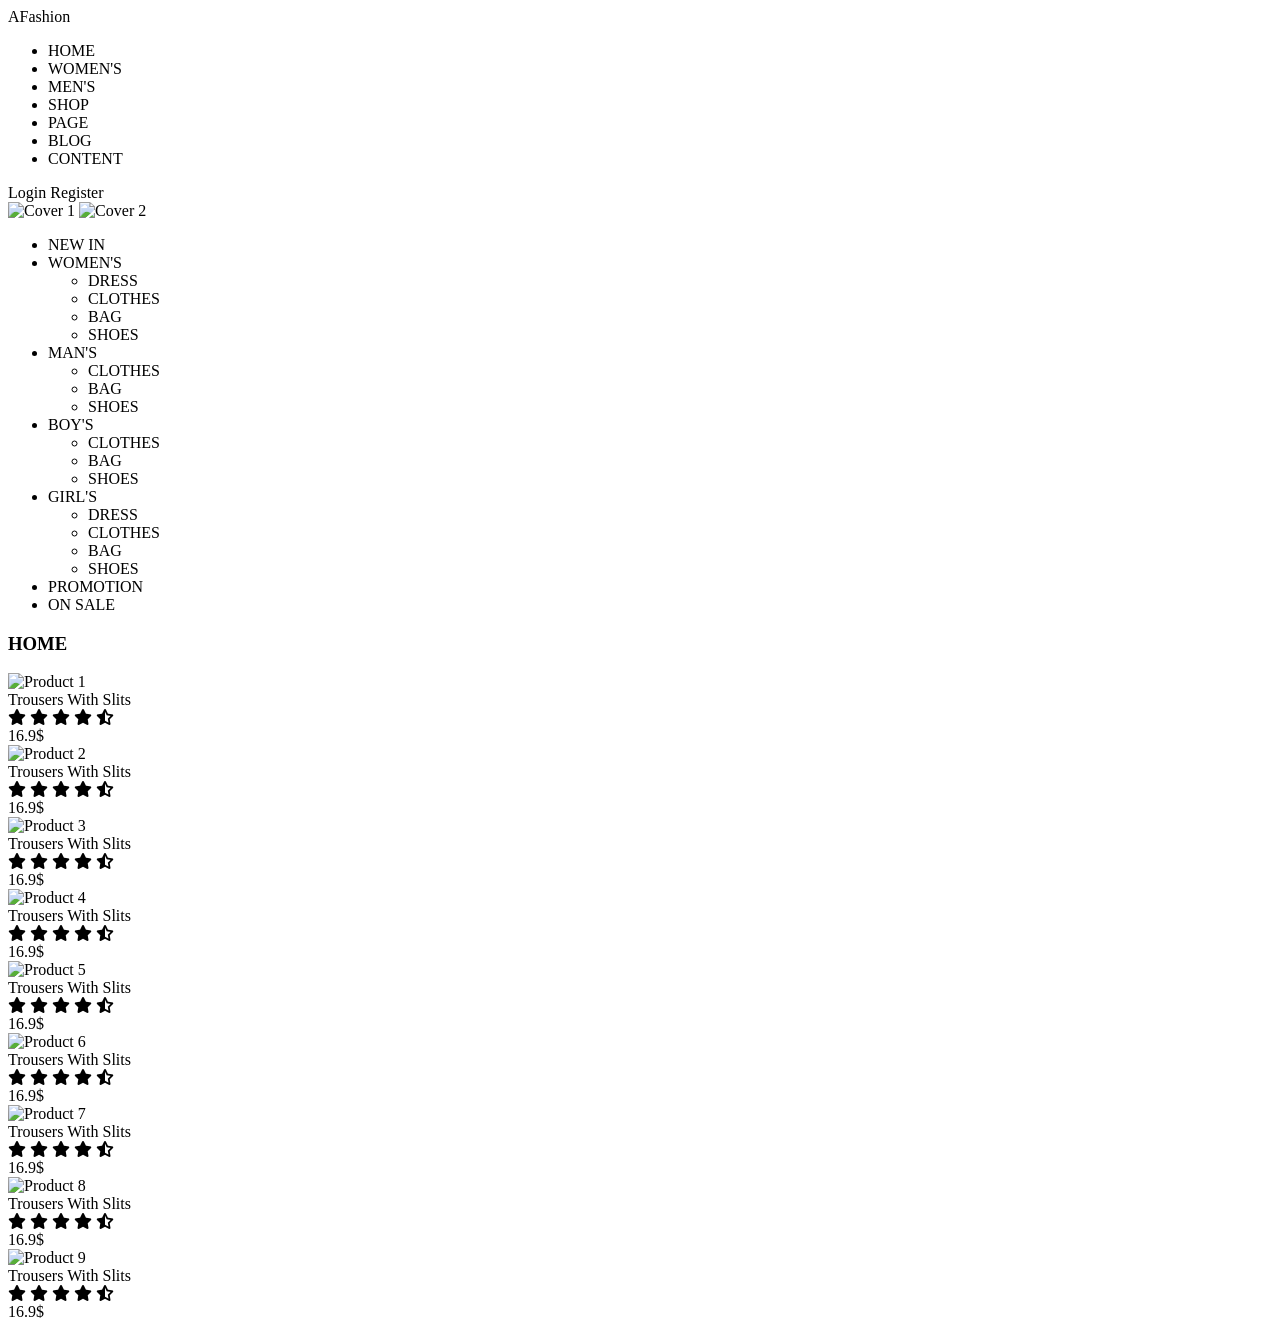
==== index.html @ 83bfa21d "Add files via upload" ====
<!DOCTYPE html>
<html lang="en">
<head>
    <meta charset="UTF-8">
    <meta name="viewport" content="width=device-width, initial-scale=1.0">
    <title>AFashion</title>
    <link rel="icon" href="img/1.jpg">
    <link rel="stylesheet" href="https://cdnjs.cloudflare.com/ajax/libs/font-awesome/6.5.0/css/all.min.css">
    <link rel="stylesheet" href="style/main.css">
</head>
<body>
    <div class="header">
        <div class="logo">
            AFashion
        </div>
        <div class="menu">
            <ul>
                <li class="home">HOME</li>
                <li>WOMEN'S</li>
                <li>MEN'S</li>
                <li>SHOP</li>
                <li>PAGE</li>
                <li>BLOG</li>
                <li>CONTENT</li>
            </ul>
        </div>
        <div class="log">
            <span>Login</span>
            <span>Register</span>
        </div>
    </div>
    
    <div class="body">
        <div class="cover">
            <img src="img/1.jpg" alt="Cover 1">
            <img src="img/2.jpg" alt="Cover 2">
        </div>
        
        <div class="container">
            <div class="panel_l">
                <ul>
                    <li>NEW IN</li>
                    <li>WOMEN'S
                        <ul>
                            <li>DRESS</li>
                            <li>CLOTHES</li>
                            <li>BAG</li>
                            <li>SHOES</li>
                        </ul>
                    </li>
                    <li>MAN'S
                        <ul>
                            <li>CLOTHES</li>
                            <li>BAG</li>
                            <li>SHOES</li>
                        </ul>
                    </li>
                    <li>BOY'S
                        <ul>
                            <li>CLOTHES</li>
                            <li>BAG</li>
                            <li>SHOES</li>
                        </ul>
                    </li>
                    <li>GIRL'S
                        <ul>
                            <li>DRESS</li>
                            <li>CLOTHES</li>
                            <li>BAG</li>
                            <li>SHOES</li>
                        </ul>
                    </li>
                    <li>PROMOTION</li>
                    <li>ON SALE</li>
                </ul>
            </div>
            
            <div class="panel_M">
                <h3>HOME</h3>
                <div class="pro-listing">
                    <div class="product">
                        <img src="img/1.jpg" alt="Product 1">
                        <div class="pro_name">Trousers With Slits</div>
                        <div class="pro_rating">
                            <i class="fa-solid fa-star"></i>
                            <i class="fa-solid fa-star"></i>
                            <i class="fa-solid fa-star"></i>
                            <i class="fa-solid fa-star"></i>
                            <i class="fa-solid fa-star-half-stroke"></i>
                        </div>
                        <div class="pro_price">16.9$</div>
                    </div>
                    <div class="product">
                        <img src="img/2.jpg" alt="Product 2">
                        <div class="pro_name">Trousers With Slits</div>
                        <div class="pro_rating">
                            <i class="fa-solid fa-star"></i>
                            <i class="fa-solid fa-star"></i>
                            <i class="fa-solid fa-star"></i>
                            <i class="fa-solid fa-star"></i>
                            <i class="fa-solid fa-star-half-stroke"></i>
                        </div>
                        <div class="pro_price">16.9$</div>
                    </div>
                    <div class="product">
                        <img src="img/3.jpg" alt="Product 3">
                        <div class="pro_name">Trousers With Slits</div>
                        <div class="pro_rating">
                            <i class="fa-solid fa-star"></i>
                            <i class="fa-solid fa-star"></i>
                            <i class="fa-solid fa-star"></i>
                            <i class="fa-solid fa-star"></i>
                            <i class="fa-solid fa-star-half-stroke"></i>
                        </div>
                        <div class="pro_price">16.9$</div>
                    </div>
                    <div class="product">
                        <img src="img/4.jpg" alt="Product 4">
                        <div class="pro_name">Trousers With Slits</div>
                        <div class="pro_rating">
                            <i class="fa-solid fa-star"></i>
                            <i class="fa-solid fa-star"></i>
                            <i class="fa-solid fa-star"></i>
                            <i class="fa-solid fa-star"></i>
                            <i class="fa-solid fa-star-half-stroke"></i>
                        </div>
                        <div class="pro_price">16.9$</div>
                    </div>
                    <div class="product">
                        <img src="img/5.jpg" alt="Product 5">
                        <div class="pro_name">Trousers With Slits</div>
                        <div class="pro_rating">
                            <i class="fa-solid fa-star"></i>
                            <i class="fa-solid fa-star"></i>
                            <i class="fa-solid fa-star"></i>
                            <i class="fa-solid fa-star"></i>
                            <i class="fa-solid fa-star-half-stroke"></i>
                        </div>
                        <div class="pro_price">16.9$</div>
                    </div>
                    <div class="product">
                        <img src="img/6.jpg" alt="Product 6">
                        <div class="pro_name">Trousers With Slits</div>
                        <div class="pro_rating">
                            <i class="fa-solid fa-star"></i>
                            <i class="fa-solid fa-star"></i>
                            <i class="fa-solid fa-star"></i>
                            <i class="fa-solid fa-star"></i>
                            <i class="fa-solid fa-star-half-stroke"></i>
                        </div>
                        <div class="pro_price">16.9$</div>
                    </div>
                    <div class="product">
                        <img src="img/7.jpg" alt="Product 7">
                        <div class="pro_name">Trousers With Slits</div>
                        <div class="pro_rating">
                            <i class="fa-solid fa-star"></i>
                            <i class="fa-solid fa-star"></i>
                            <i class="fa-solid fa-star"></i>
                            <i class="fa-solid fa-star"></i>
                            <i class="fa-solid fa-star-half-stroke"></i>
                        </div>
                        <div class="pro_price">16.9$</div>
                    </div>
                    <div class="product">
                        <img src="img/8.jpg" alt="Product 8">
                        <div class="pro_name">Trousers With Slits</div>
                        <div class="pro_rating">
                            <i class="fa-solid fa-star"></i>
                            <i class="fa-solid fa-star"></i>
                            <i class="fa-solid fa-star"></i>
                            <i class="fa-solid fa-star"></i>
                            <i class="fa-solid fa-star-half-stroke"></i>
                        </div>
                        <div class="pro_price">16.9$</div>
                    </div>
                    <div class="product">
                        <img src="img/9.jpg" alt="Product 9">
                        <div class="pro_name">Trousers With Slits</div>
                        <div class="pro_rating">
                            <i class="fa-solid fa-star"></i>
                            <i class="fa-solid fa-star"></i>
                            <i class="fa-solid fa-star"></i>
                            <i class="fa-solid fa-star"></i>
                            <i class="fa-solid fa-star-half-stroke"></i>
                        </div>
                        <div class="pro_price">16.9$</div>
                    </div>
                </div>
            </div>
            
            <div class="panel_r">
            </div>
        </div>
    </div>
    
    <div class="footer">
    </div>
</body>
</html>
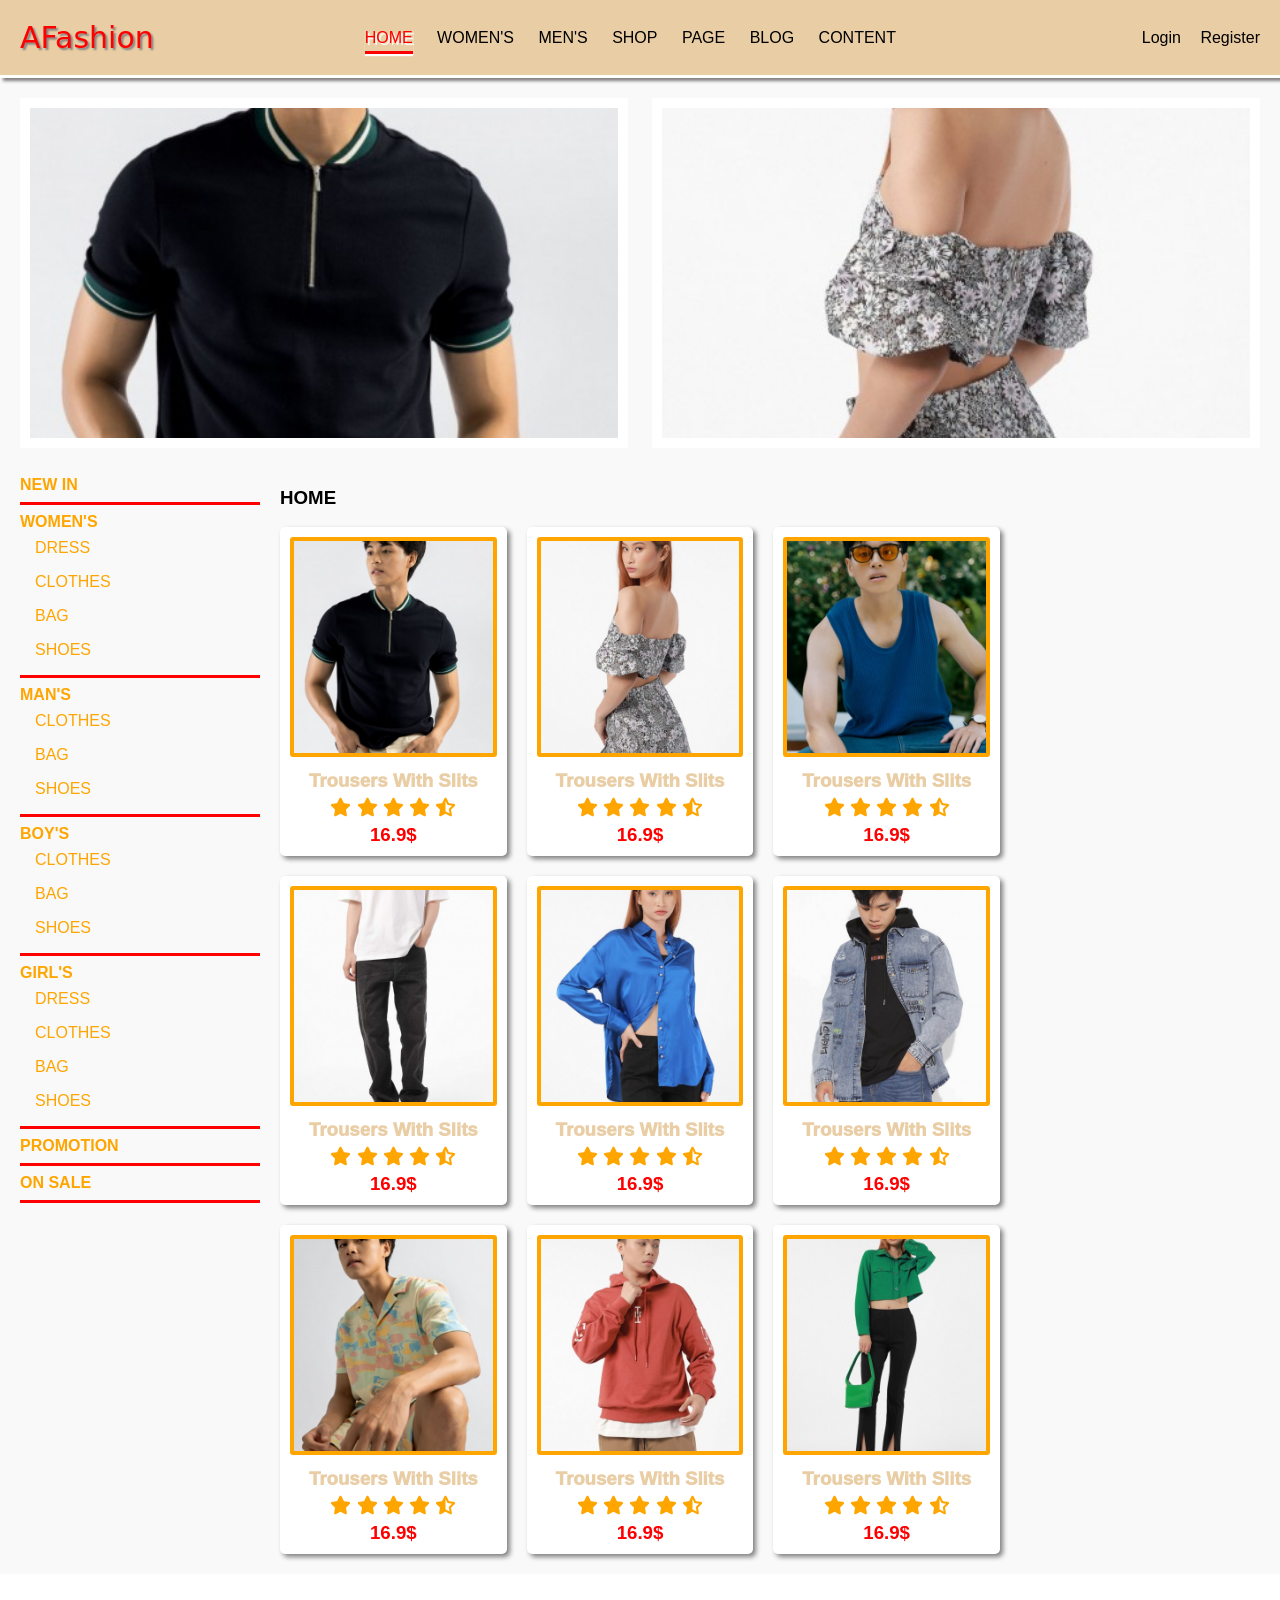
==== commit 5d3d1d5c: "Fix image and stylesheet paths in index.html to match repo root where images and main.css live" ====
--- a/index.html
+++ b/index.html
@@ -4,9 +4,9 @@
     <meta charset="UTF-8">
     <meta name="viewport" content="width=device-width, initial-scale=1.0">
     <title>AFashion</title>
-    <link rel="icon" href="img/1.jpg">
+    <link rel="icon" href="1.jpg">
     <link rel="stylesheet" href="https://cdnjs.cloudflare.com/ajax/libs/font-awesome/6.5.0/css/all.min.css">
-    <link rel="stylesheet" href="style/main.css">
+    <link rel="stylesheet" href="main.css">
 </head>
 <body>
     <div class="header">
@@ -32,8 +32,8 @@
     
     <div class="body">
         <div class="cover">
-            <img src="img/1.jpg" alt="Cover 1">
-            <img src="img/2.jpg" alt="Cover 2">
+            <img src="1.jpg" alt="Cover 1">
+            <img src="2.jpg" alt="Cover 2">
         </div>
         
         <div class="container">
@@ -79,103 +79,103 @@
                 <h3>HOME</h3>
                 <div class="pro-listing">
                     <div class="product">
-                        <img src="img/1.jpg" alt="Product 1">
-                        <div class="pro_name">Trousers With Slits</div>
-                        <div class="pro_rating">
-                            <i class="fa-solid fa-star"></i>
-                            <i class="fa-solid fa-star"></i>
-                            <i class="fa-solid fa-star"></i>
-                            <i class="fa-solid fa-star"></i>
-                            <i class="fa-solid fa-star-half-stroke"></i>
-                        </div>
-                        <div class="pro_price">16.9$</div>
-                    </div>
-                    <div class="product">
-                        <img src="img/2.jpg" alt="Product 2">
-                        <div class="pro_name">Trousers With Slits</div>
-                        <div class="pro_rating">
-                            <i class="fa-solid fa-star"></i>
-                            <i class="fa-solid fa-star"></i>
-                            <i class="fa-solid fa-star"></i>
-                            <i class="fa-solid fa-star"></i>
-                            <i class="fa-solid fa-star-half-stroke"></i>
-                        </div>
-                        <div class="pro_price">16.9$</div>
-                    </div>
-                    <div class="product">
-                        <img src="img/3.jpg" alt="Product 3">
-                        <div class="pro_name">Trousers With Slits</div>
-                        <div class="pro_rating">
-                            <i class="fa-solid fa-star"></i>
-                            <i class="fa-solid fa-star"></i>
-                            <i class="fa-solid fa-star"></i>
-                            <i class="fa-solid fa-star"></i>
-                            <i class="fa-solid fa-star-half-stroke"></i>
-                        </div>
-                        <div class="pro_price">16.9$</div>
-                    </div>
-                    <div class="product">
-                        <img src="img/4.jpg" alt="Product 4">
-                        <div class="pro_name">Trousers With Slits</div>
-                        <div class="pro_rating">
-                            <i class="fa-solid fa-star"></i>
-                            <i class="fa-solid fa-star"></i>
-                            <i class="fa-solid fa-star"></i>
-                            <i class="fa-solid fa-star"></i>
-                            <i class="fa-solid fa-star-half-stroke"></i>
-                        </div>
-                        <div class="pro_price">16.9$</div>
-                    </div>
-                    <div class="product">
-                        <img src="img/5.jpg" alt="Product 5">
-                        <div class="pro_name">Trousers With Slits</div>
-                        <div class="pro_rating">
-                            <i class="fa-solid fa-star"></i>
-                            <i class="fa-solid fa-star"></i>
-                            <i class="fa-solid fa-star"></i>
-                            <i class="fa-solid fa-star"></i>
-                            <i class="fa-solid fa-star-half-stroke"></i>
-                        </div>
-                        <div class="pro_price">16.9$</div>
-                    </div>
-                    <div class="product">
-                        <img src="img/6.jpg" alt="Product 6">
-                        <div class="pro_name">Trousers With Slits</div>
-                        <div class="pro_rating">
-                            <i class="fa-solid fa-star"></i>
-                            <i class="fa-solid fa-star"></i>
-                            <i class="fa-solid fa-star"></i>
-                            <i class="fa-solid fa-star"></i>
-                            <i class="fa-solid fa-star-half-stroke"></i>
-                        </div>
-                        <div class="pro_price">16.9$</div>
-                    </div>
-                    <div class="product">
-                        <img src="img/7.jpg" alt="Product 7">
-                        <div class="pro_name">Trousers With Slits</div>
-                        <div class="pro_rating">
-                            <i class="fa-solid fa-star"></i>
-                            <i class="fa-solid fa-star"></i>
-                            <i class="fa-solid fa-star"></i>
-                            <i class="fa-solid fa-star"></i>
-                            <i class="fa-solid fa-star-half-stroke"></i>
-                        </div>
-                        <div class="pro_price">16.9$</div>
-                    </div>
-                    <div class="product">
-                        <img src="img/8.jpg" alt="Product 8">
-                        <div class="pro_name">Trousers With Slits</div>
-                        <div class="pro_rating">
-                            <i class="fa-solid fa-star"></i>
-                            <i class="fa-solid fa-star"></i>
-                            <i class="fa-solid fa-star"></i>
-                            <i class="fa-solid fa-star"></i>
-                            <i class="fa-solid fa-star-half-stroke"></i>
-                        </div>
-                        <div class="pro_price">16.9$</div>
-                    </div>
-                    <div class="product">
-                        <img src="img/9.jpg" alt="Product 9">
+                        <img src="1.jpg" alt="Product 1">
+                        <div class="pro_name">Trousers With Slits</div>
+                        <div class="pro_rating">
+                            <i class="fa-solid fa-star"></i>
+                            <i class="fa-solid fa-star"></i>
+                            <i class="fa-solid fa-star"></i>
+                            <i class="fa-solid fa-star"></i>
+                            <i class="fa-solid fa-star-half-stroke"></i>
+                        </div>
+                        <div class="pro_price">16.9$</div>
+                    </div>
+                    <div class="product">
+                        <img src="2.jpg" alt="Product 2">
+                        <div class="pro_name">Trousers With Slits</div>
+                        <div class="pro_rating">
+                            <i class="fa-solid fa-star"></i>
+                            <i class="fa-solid fa-star"></i>
+                            <i class="fa-solid fa-star"></i>
+                            <i class="fa-solid fa-star"></i>
+                            <i class="fa-solid fa-star-half-stroke"></i>
+                        </div>
+                        <div class="pro_price">16.9$</div>
+                    </div>
+                    <div class="product">
+                        <img src="3.jpg" alt="Product 3">
+                        <div class="pro_name">Trousers With Slits</div>
+                        <div class="pro_rating">
+                            <i class="fa-solid fa-star"></i>
+                            <i class="fa-solid fa-star"></i>
+                            <i class="fa-solid fa-star"></i>
+                            <i class="fa-solid fa-star"></i>
+                            <i class="fa-solid fa-star-half-stroke"></i>
+                        </div>
+                        <div class="pro_price">16.9$</div>
+                    </div>
+                    <div class="product">
+                        <img src="4.jpg" alt="Product 4">
+                        <div class="pro_name">Trousers With Slits</div>
+                        <div class="pro_rating">
+                            <i class="fa-solid fa-star"></i>
+                            <i class="fa-solid fa-star"></i>
+                            <i class="fa-solid fa-star"></i>
+                            <i class="fa-solid fa-star"></i>
+                            <i class="fa-solid fa-star-half-stroke"></i>
+                        </div>
+                        <div class="pro_price">16.9$</div>
+                    </div>
+                    <div class="product">
+                        <img src="5.jpg" alt="Product 5">
+                        <div class="pro_name">Trousers With Slits</div>
+                        <div class="pro_rating">
+                            <i class="fa-solid fa-star"></i>
+                            <i class="fa-solid fa-star"></i>
+                            <i class="fa-solid fa-star"></i>
+                            <i class="fa-solid fa-star"></i>
+                            <i class="fa-solid fa-star-half-stroke"></i>
+                        </div>
+                        <div class="pro_price">16.9$</div>
+                    </div>
+                    <div class="product">
+                        <img src="6.jpg" alt="Product 6">
+                        <div class="pro_name">Trousers With Slits</div>
+                        <div class="pro_rating">
+                            <i class="fa-solid fa-star"></i>
+                            <i class="fa-solid fa-star"></i>
+                            <i class="fa-solid fa-star"></i>
+                            <i class="fa-solid fa-star"></i>
+                            <i class="fa-solid fa-star-half-stroke"></i>
+                        </div>
+                        <div class="pro_price">16.9$</div>
+                    </div>
+                    <div class="product">
+                        <img src="7.jpg" alt="Product 7">
+                        <div class="pro_name">Trousers With Slits</div>
+                        <div class="pro_rating">
+                            <i class="fa-solid fa-star"></i>
+                            <i class="fa-solid fa-star"></i>
+                            <i class="fa-solid fa-star"></i>
+                            <i class="fa-solid fa-star"></i>
+                            <i class="fa-solid fa-star-half-stroke"></i>
+                        </div>
+                        <div class="pro_price">16.9$</div>
+                    </div>
+                    <div class="product">
+                        <img src="8.jpg" alt="Product 8">
+                        <div class="pro_name">Trousers With Slits</div>
+                        <div class="pro_rating">
+                            <i class="fa-solid fa-star"></i>
+                            <i class="fa-solid fa-star"></i>
+                            <i class="fa-solid fa-star"></i>
+                            <i class="fa-solid fa-star"></i>
+                            <i class="fa-solid fa-star-half-stroke"></i>
+                        </div>
+                        <div class="pro_price">16.9$</div>
+                    </div>
+                    <div class="product">
+                        <img src="9.jpg" alt="Product 9">
                         <div class="pro_name">Trousers With Slits</div>
                         <div class="pro_rating">
                             <i class="fa-solid fa-star"></i>
--- a/main.css
+++ b/main.css
@@ -0,0 +1,176 @@
+@import url('https://fonts.googleapis.com/css2?family=Autour+One&family=Chango&family=Sekuya&display=swap');
+
+:root {
+    --col1: orange;
+    --col2: red;
+    --col3: white;
+    --col4: gray;
+    --col5: rgba(212, 155, 75, 0.5);
+}
+
+body {
+    margin: 0;
+    font-family: Arial, sans-serif;
+}
+
+* {
+    box-sizing: border-box;
+}
+
+.header {
+    background-color: var(--col5);
+    display: flex;
+    justify-content: space-between;
+    padding: 20px;
+    align-items: center;
+    border-bottom: 3px solid var(--col3);
+    box-shadow: 3px 3px 3px var(--col4);
+    position: sticky;
+    top: 0;
+    z-index: 100;
+}
+
+.menu ul {
+    margin: 0;
+    padding: 0;
+}
+
+.menu li {
+    list-style: none;
+    display: inline;
+    margin-right: 20px;
+    cursor: pointer;
+}
+
+.menu li:hover, .home {
+    color: var(--col2);
+    text-shadow: 2px 2px 1px var(--col3);
+    border-bottom: 3px solid var(--col2);
+    padding-bottom: 5px;
+    box-shadow: 0 2px 1px var(--col3);
+}
+
+.log span {
+    margin-left: 15px;
+    cursor: pointer;
+}
+
+.body {
+    min-height: 100vh;
+    background-color: #f9f9f9;
+    padding: 20px;
+}
+
+.logo {
+    font-family: "Sekuya", system-ui, sans-serif;
+    font-size: 30px;
+    color: var(--col2);
+    text-shadow: 2px 2px 2px var(--col4);
+}
+
+.cover {
+    display: flex;
+    justify-content: space-between;
+    margin-bottom: 20px;
+}
+
+.cover img {
+    width: 49%;
+    border: 10px solid var(--col3);
+    transition-duration: 0.5s;
+    object-fit: cover;
+    max-height: 350px;
+}
+
+.cover img:hover {
+    transform: scale(1.02);
+}
+
+.container {
+    display: grid;
+    grid-template-columns: 1fr 3fr 1fr;
+    gap: 20px;
+}
+
+.pro-listing {
+    display: grid;
+    grid-template-columns: repeat(auto-fill, minmax(200px, 1fr));
+    gap: 20px;
+}
+
+.product {
+    text-align: center;
+    font-size: 14pt;
+    box-shadow: 3px 3px 5px var(--col4);
+    transition-duration: 0.3s;
+    background-color: white;
+    padding: 10px;
+    border-radius: 5px;
+}
+
+.product img {
+    width: 100%;
+    height: 220px;
+    object-fit: cover;
+    border: 4px solid var(--col1);
+    border-radius: 3px;
+}
+
+.pro_name {
+    color: var(--col5);
+    font-weight: 1000;
+    margin-top: 8px;
+}
+
+.pro_rating {
+    color: var(--col1);
+    margin: 5px 0;
+}
+
+.pro_price {
+    color: var(--col2);
+    font-weight: bold;
+}
+
+.product:hover {
+    transform: scale(1.05);
+    box-shadow: 5px 5px 10px var(--col4);
+    z-index: 2;
+}
+
+.panel_l ul {
+    padding-left: 0;
+    margin: 0;
+}
+
+.panel_l ul li {
+    list-style: none;
+    padding: 8px 0;
+    color: var(--col1);
+    font-weight: bold;
+}
+
+.panel_l > ul > li > ul {
+    padding-left: 15px;
+}
+
+.panel_l > ul > li > ul > li {
+    font-weight: normal;
+}
+
+.panel_l > ul > li > ul > li:hover {
+    color: green;
+    transform: scale(1.05);
+    transition-duration: 0.3s;
+    cursor: pointer;
+}
+
+.panel_l > ul > li {
+    border-bottom: 3px solid var(--col2);
+}
+
+.footer {
+    padding: 20px;
+    background-color: var(--col5);
+    margin-top: 30px;
+}
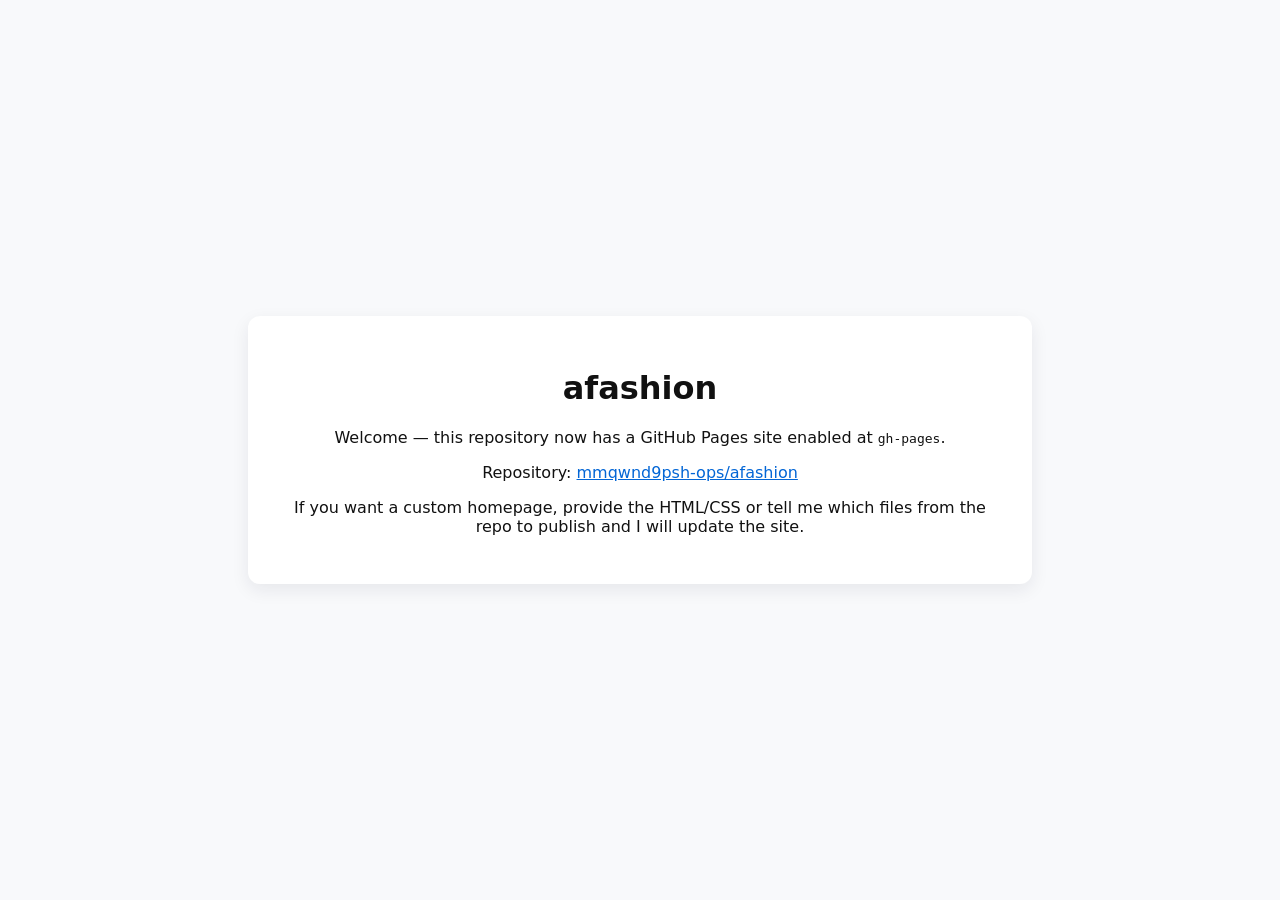
==== commit bcadea25: "Publish site: add index.html to gh-pages branch for GitHub Pages" ====
--- a/index.html
+++ b/index.html
@@ -1,200 +1,21 @@
-<!DOCTYPE html>
+<!doctype html>
 <html lang="en">
 <head>
-    <meta charset="UTF-8">
-    <meta name="viewport" content="width=device-width, initial-scale=1.0">
-    <title>AFashion</title>
-    <link rel="icon" href="1.jpg">
-    <link rel="stylesheet" href="https://cdnjs.cloudflare.com/ajax/libs/font-awesome/6.5.0/css/all.min.css">
-    <link rel="stylesheet" href="main.css">
+  <meta charset="utf-8">
+  <meta name="viewport" content="width=device-width,initial-scale=1">
+  <title>afashion</title>
+  <style>
+    body{font-family:system-ui,-apple-system,Segoe UI,Roboto,Helvetica,Arial,sans-serif;display:flex;align-items:center;justify-content:center;height:100vh;margin:0;background:#f8f9fb;color:#111}
+    .card{max-width:720px;padding:32px;border-radius:12px;background:white;box-shadow:0 6px 18px rgba(20,30,50,0.08);text-align:center}
+    a{color:#0366d6}
+  </style>
 </head>
 <body>
-    <div class="header">
-        <div class="logo">
-            AFashion
-        </div>
-        <div class="menu">
-            <ul>
-                <li class="home">HOME</li>
-                <li>WOMEN'S</li>
-                <li>MEN'S</li>
-                <li>SHOP</li>
-                <li>PAGE</li>
-                <li>BLOG</li>
-                <li>CONTENT</li>
-            </ul>
-        </div>
-        <div class="log">
-            <span>Login</span>
-            <span>Register</span>
-        </div>
-    </div>
-    
-    <div class="body">
-        <div class="cover">
-            <img src="1.jpg" alt="Cover 1">
-            <img src="2.jpg" alt="Cover 2">
-        </div>
-        
-        <div class="container">
-            <div class="panel_l">
-                <ul>
-                    <li>NEW IN</li>
-                    <li>WOMEN'S
-                        <ul>
-                            <li>DRESS</li>
-                            <li>CLOTHES</li>
-                            <li>BAG</li>
-                            <li>SHOES</li>
-                        </ul>
-                    </li>
-                    <li>MAN'S
-                        <ul>
-                            <li>CLOTHES</li>
-                            <li>BAG</li>
-                            <li>SHOES</li>
-                        </ul>
-                    </li>
-                    <li>BOY'S
-                        <ul>
-                            <li>CLOTHES</li>
-                            <li>BAG</li>
-                            <li>SHOES</li>
-                        </ul>
-                    </li>
-                    <li>GIRL'S
-                        <ul>
-                            <li>DRESS</li>
-                            <li>CLOTHES</li>
-                            <li>BAG</li>
-                            <li>SHOES</li>
-                        </ul>
-                    </li>
-                    <li>PROMOTION</li>
-                    <li>ON SALE</li>
-                </ul>
-            </div>
-            
-            <div class="panel_M">
-                <h3>HOME</h3>
-                <div class="pro-listing">
-                    <div class="product">
-                        <img src="1.jpg" alt="Product 1">
-                        <div class="pro_name">Trousers With Slits</div>
-                        <div class="pro_rating">
-                            <i class="fa-solid fa-star"></i>
-                            <i class="fa-solid fa-star"></i>
-                            <i class="fa-solid fa-star"></i>
-                            <i class="fa-solid fa-star"></i>
-                            <i class="fa-solid fa-star-half-stroke"></i>
-                        </div>
-                        <div class="pro_price">16.9$</div>
-                    </div>
-                    <div class="product">
-                        <img src="2.jpg" alt="Product 2">
-                        <div class="pro_name">Trousers With Slits</div>
-                        <div class="pro_rating">
-                            <i class="fa-solid fa-star"></i>
-                            <i class="fa-solid fa-star"></i>
-                            <i class="fa-solid fa-star"></i>
-                            <i class="fa-solid fa-star"></i>
-                            <i class="fa-solid fa-star-half-stroke"></i>
-                        </div>
-                        <div class="pro_price">16.9$</div>
-                    </div>
-                    <div class="product">
-                        <img src="3.jpg" alt="Product 3">
-                        <div class="pro_name">Trousers With Slits</div>
-                        <div class="pro_rating">
-                            <i class="fa-solid fa-star"></i>
-                            <i class="fa-solid fa-star"></i>
-                            <i class="fa-solid fa-star"></i>
-                            <i class="fa-solid fa-star"></i>
-                            <i class="fa-solid fa-star-half-stroke"></i>
-                        </div>
-                        <div class="pro_price">16.9$</div>
-                    </div>
-                    <div class="product">
-                        <img src="4.jpg" alt="Product 4">
-                        <div class="pro_name">Trousers With Slits</div>
-                        <div class="pro_rating">
-                            <i class="fa-solid fa-star"></i>
-                            <i class="fa-solid fa-star"></i>
-                            <i class="fa-solid fa-star"></i>
-                            <i class="fa-solid fa-star"></i>
-                            <i class="fa-solid fa-star-half-stroke"></i>
-                        </div>
-                        <div class="pro_price">16.9$</div>
-                    </div>
-                    <div class="product">
-                        <img src="5.jpg" alt="Product 5">
-                        <div class="pro_name">Trousers With Slits</div>
-                        <div class="pro_rating">
-                            <i class="fa-solid fa-star"></i>
-                            <i class="fa-solid fa-star"></i>
-                            <i class="fa-solid fa-star"></i>
-                            <i class="fa-solid fa-star"></i>
-                            <i class="fa-solid fa-star-half-stroke"></i>
-                        </div>
-                        <div class="pro_price">16.9$</div>
-                    </div>
-                    <div class="product">
-                        <img src="6.jpg" alt="Product 6">
-                        <div class="pro_name">Trousers With Slits</div>
-                        <div class="pro_rating">
-                            <i class="fa-solid fa-star"></i>
-                            <i class="fa-solid fa-star"></i>
-                            <i class="fa-solid fa-star"></i>
-                            <i class="fa-solid fa-star"></i>
-                            <i class="fa-solid fa-star-half-stroke"></i>
-                        </div>
-                        <div class="pro_price">16.9$</div>
-                    </div>
-                    <div class="product">
-                        <img src="7.jpg" alt="Product 7">
-                        <div class="pro_name">Trousers With Slits</div>
-                        <div class="pro_rating">
-                            <i class="fa-solid fa-star"></i>
-                            <i class="fa-solid fa-star"></i>
-                            <i class="fa-solid fa-star"></i>
-                            <i class="fa-solid fa-star"></i>
-                            <i class="fa-solid fa-star-half-stroke"></i>
-                        </div>
-                        <div class="pro_price">16.9$</div>
-                    </div>
-                    <div class="product">
-                        <img src="8.jpg" alt="Product 8">
-                        <div class="pro_name">Trousers With Slits</div>
-                        <div class="pro_rating">
-                            <i class="fa-solid fa-star"></i>
-                            <i class="fa-solid fa-star"></i>
-                            <i class="fa-solid fa-star"></i>
-                            <i class="fa-solid fa-star"></i>
-                            <i class="fa-solid fa-star-half-stroke"></i>
-                        </div>
-                        <div class="pro_price">16.9$</div>
-                    </div>
-                    <div class="product">
-                        <img src="9.jpg" alt="Product 9">
-                        <div class="pro_name">Trousers With Slits</div>
-                        <div class="pro_rating">
-                            <i class="fa-solid fa-star"></i>
-                            <i class="fa-solid fa-star"></i>
-                            <i class="fa-solid fa-star"></i>
-                            <i class="fa-solid fa-star"></i>
-                            <i class="fa-solid fa-star-half-stroke"></i>
-                        </div>
-                        <div class="pro_price">16.9$</div>
-                    </div>
-                </div>
-            </div>
-            
-            <div class="panel_r">
-            </div>
-        </div>
-    </div>
-    
-    <div class="footer">
-    </div>
+  <main class="card">
+    <h1>afashion</h1>
+    <p>Welcome — this repository now has a GitHub Pages site enabled at <code>gh-pages</code>.</p>
+    <p>Repository: <a href="https://github.com/mmqwnd9psh-ops/afashion">mmqwnd9psh-ops/afashion</a></p>
+    <p>If you want a custom homepage, provide the HTML/CSS or tell me which files from the repo to publish and I will update the site.</p>
+  </main>
 </body>
 </html>
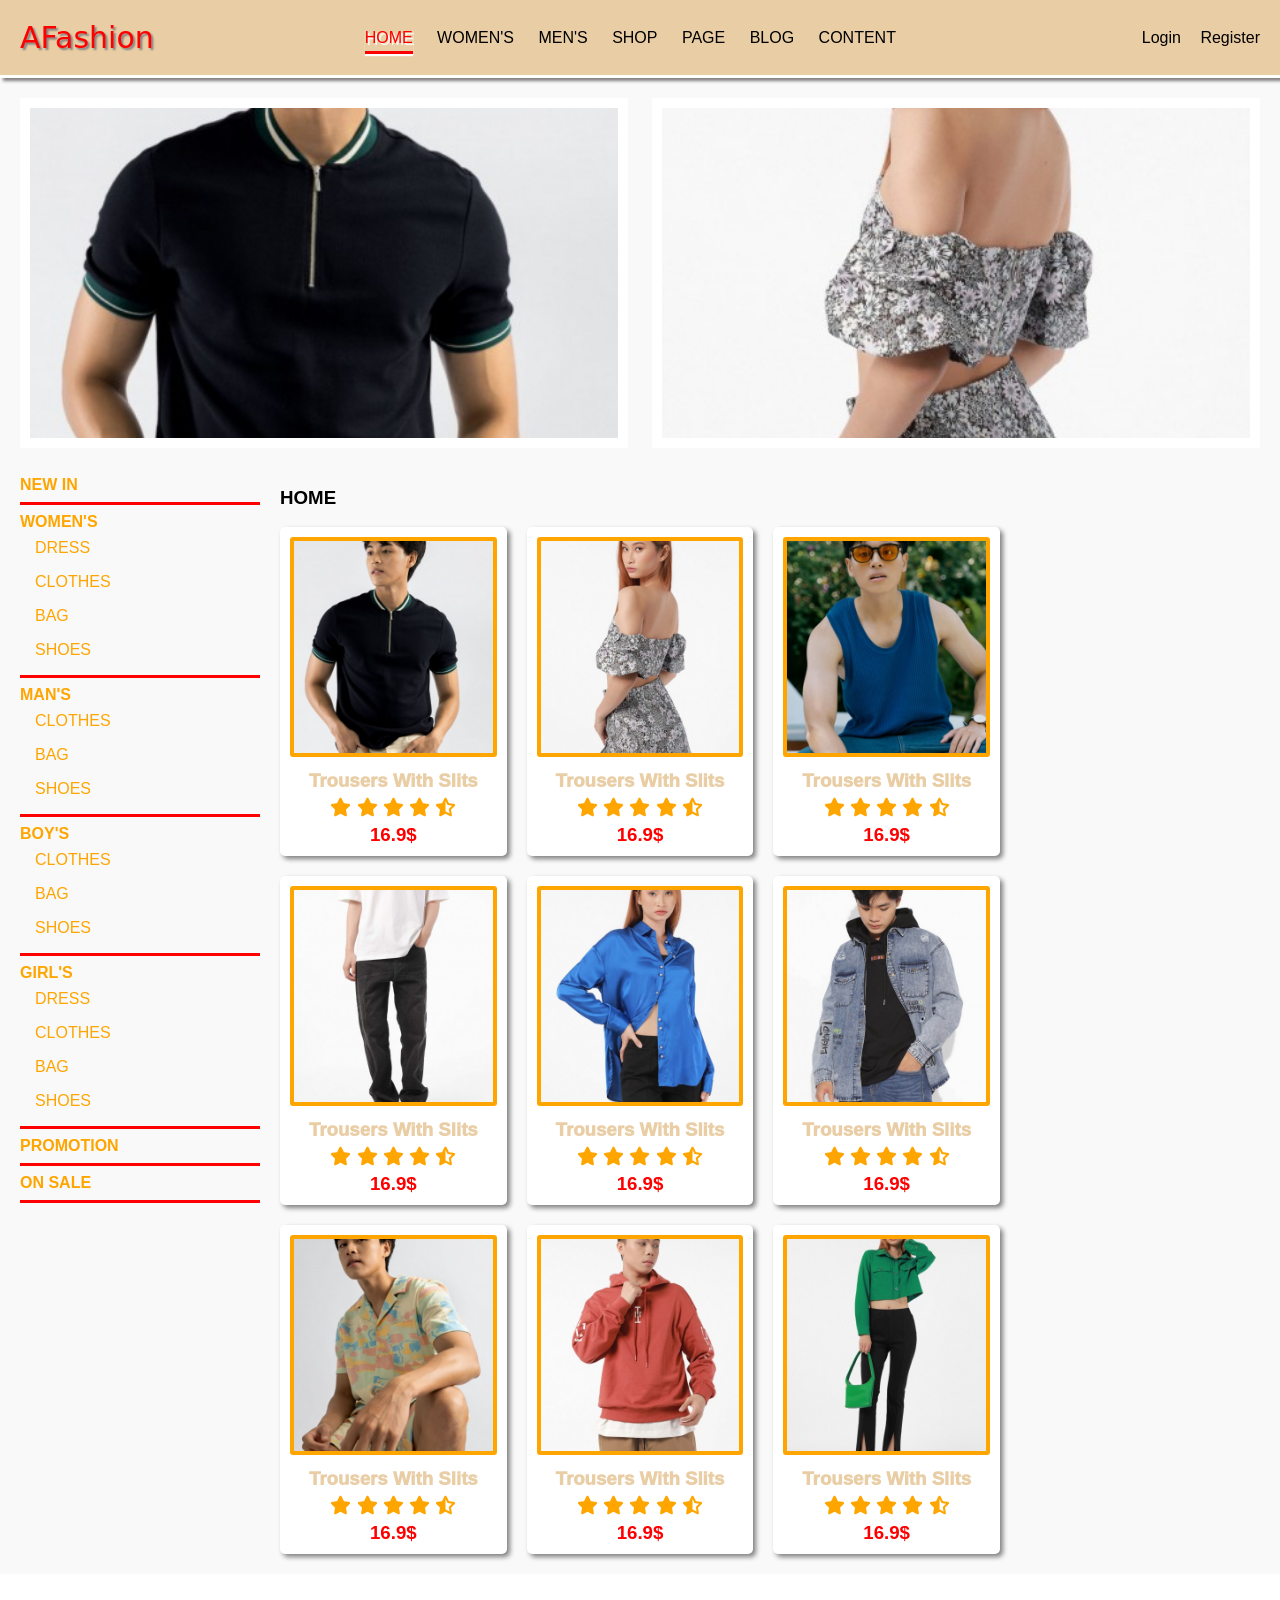
==== commit 34f88db8: "Publish site: sync main -> gh-pages (index and css, preserve CNAME)" ====
--- a/index.html
+++ b/index.html
@@ -1,21 +1,200 @@
-<!doctype html>
+<!DOCTYPE html>
 <html lang="en">
 <head>
-  <meta charset="utf-8">
-  <meta name="viewport" content="width=device-width,initial-scale=1">
-  <title>afashion</title>
-  <style>
-    body{font-family:system-ui,-apple-system,Segoe UI,Roboto,Helvetica,Arial,sans-serif;display:flex;align-items:center;justify-content:center;height:100vh;margin:0;background:#f8f9fb;color:#111}
-    .card{max-width:720px;padding:32px;border-radius:12px;background:white;box-shadow:0 6px 18px rgba(20,30,50,0.08);text-align:center}
-    a{color:#0366d6}
-  </style>
+    <meta charset="UTF-8">
+    <meta name="viewport" content="width=device-width, initial-scale=1.0">
+    <title>AFashion</title>
+    <link rel="icon" href="1.jpg">
+    <link rel="stylesheet" href="https://cdnjs.cloudflare.com/ajax/libs/font-awesome/6.5.0/css/all.min.css">
+    <link rel="stylesheet" href="main.css">
 </head>
 <body>
-  <main class="card">
-    <h1>afashion</h1>
-    <p>Welcome — this repository now has a GitHub Pages site enabled at <code>gh-pages</code>.</p>
-    <p>Repository: <a href="https://github.com/mmqwnd9psh-ops/afashion">mmqwnd9psh-ops/afashion</a></p>
-    <p>If you want a custom homepage, provide the HTML/CSS or tell me which files from the repo to publish and I will update the site.</p>
-  </main>
+    <div class="header">
+        <div class="logo">
+            AFashion
+        </div>
+        <div class="menu">
+            <ul>
+                <li class="home">HOME</li>
+                <li>WOMEN'S</li>
+                <li>MEN'S</li>
+                <li>SHOP</li>
+                <li>PAGE</li>
+                <li>BLOG</li>
+                <li>CONTENT</li>
+            </ul>
+        </div>
+        <div class="log">
+            <span>Login</span>
+            <span>Register</span>
+        </div>
+    </div>
+    
+    <div class="body">
+        <div class="cover">
+            <img src="1.jpg" alt="Cover 1">
+            <img src="2.jpg" alt="Cover 2">
+        </div>
+        
+        <div class="container">
+            <div class="panel_l">
+                <ul>
+                    <li>NEW IN</li>
+                    <li>WOMEN'S
+                        <ul>
+                            <li>DRESS</li>
+                            <li>CLOTHES</li>
+                            <li>BAG</li>
+                            <li>SHOES</li>
+                        </ul>
+                    </li>
+                    <li>MAN'S
+                        <ul>
+                            <li>CLOTHES</li>
+                            <li>BAG</li>
+                            <li>SHOES</li>
+                        </ul>
+                    </li>
+                    <li>BOY'S
+                        <ul>
+                            <li>CLOTHES</li>
+                            <li>BAG</li>
+                            <li>SHOES</li>
+                        </ul>
+                    </li>
+                    <li>GIRL'S
+                        <ul>
+                            <li>DRESS</li>
+                            <li>CLOTHES</li>
+                            <li>BAG</li>
+                            <li>SHOES</li>
+                        </ul>
+                    </li>
+                    <li>PROMOTION</li>
+                    <li>ON SALE</li>
+                </ul>
+            </div>
+            
+            <div class="panel_M">
+                <h3>HOME</h3>
+                <div class="pro-listing">
+                    <div class="product">
+                        <img src="1.jpg" alt="Product 1">
+                        <div class="pro_name">Trousers With Slits</div>
+                        <div class="pro_rating">
+                            <i class="fa-solid fa-star"></i>
+                            <i class="fa-solid fa-star"></i>
+                            <i class="fa-solid fa-star"></i>
+                            <i class="fa-solid fa-star"></i>
+                            <i class="fa-solid fa-star-half-stroke"></i>
+                        </div>
+                        <div class="pro_price">16.9$</div>
+                    </div>
+                    <div class="product">
+                        <img src="2.jpg" alt="Product 2">
+                        <div class="pro_name">Trousers With Slits</div>
+                        <div class="pro_rating">
+                            <i class="fa-solid fa-star"></i>
+                            <i class="fa-solid fa-star"></i>
+                            <i class="fa-solid fa-star"></i>
+                            <i class="fa-solid fa-star"></i>
+                            <i class="fa-solid fa-star-half-stroke"></i>
+                        </div>
+                        <div class="pro_price">16.9$</div>
+                    </div>
+                    <div class="product">
+                        <img src="3.jpg" alt="Product 3">
+                        <div class="pro_name">Trousers With Slits</div>
+                        <div class="pro_rating">
+                            <i class="fa-solid fa-star"></i>
+                            <i class="fa-solid fa-star"></i>
+                            <i class="fa-solid fa-star"></i>
+                            <i class="fa-solid fa-star"></i>
+                            <i class="fa-solid fa-star-half-stroke"></i>
+                        </div>
+                        <div class="pro_price">16.9$</div>
+                    </div>
+                    <div class="product">
+                        <img src="4.jpg" alt="Product 4">
+                        <div class="pro_name">Trousers With Slits</div>
+                        <div class="pro_rating">
+                            <i class="fa-solid fa-star"></i>
+                            <i class="fa-solid fa-star"></i>
+                            <i class="fa-solid fa-star"></i>
+                            <i class="fa-solid fa-star"></i>
+                            <i class="fa-solid fa-star-half-stroke"></i>
+                        </div>
+                        <div class="pro_price">16.9$</div>
+                    </div>
+                    <div class="product">
+                        <img src="5.jpg" alt="Product 5">
+                        <div class="pro_name">Trousers With Slits</div>
+                        <div class="pro_rating">
+                            <i class="fa-solid fa-star"></i>
+                            <i class="fa-solid fa-star"></i>
+                            <i class="fa-solid fa-star"></i>
+                            <i class="fa-solid fa-star"></i>
+                            <i class="fa-solid fa-star-half-stroke"></i>
+                        </div>
+                        <div class="pro_price">16.9$</div>
+                    </div>
+                    <div class="product">
+                        <img src="6.jpg" alt="Product 6">
+                        <div class="pro_name">Trousers With Slits</div>
+                        <div class="pro_rating">
+                            <i class="fa-solid fa-star"></i>
+                            <i class="fa-solid fa-star"></i>
+                            <i class="fa-solid fa-star"></i>
+                            <i class="fa-solid fa-star"></i>
+                            <i class="fa-solid fa-star-half-stroke"></i>
+                        </div>
+                        <div class="pro_price">16.9$</div>
+                    </div>
+                    <div class="product">
+                        <img src="7.jpg" alt="Product 7">
+                        <div class="pro_name">Trousers With Slits</div>
+                        <div class="pro_rating">
+                            <i class="fa-solid fa-star"></i>
+                            <i class="fa-solid fa-star"></i>
+                            <i class="fa-solid fa-star"></i>
+                            <i class="fa-solid fa-star"></i>
+                            <i class="fa-solid fa-star-half-stroke"></i>
+                        </div>
+                        <div class="pro_price">16.9$</div>
+                    </div>
+                    <div class="product">
+                        <img src="8.jpg" alt="Product 8">
+                        <div class="pro_name">Trousers With Slits</div>
+                        <div class="pro_rating">
+                            <i class="fa-solid fa-star"></i>
+                            <i class="fa-solid fa-star"></i>
+                            <i class="fa-solid fa-star"></i>
+                            <i class="fa-solid fa-star"></i>
+                            <i class="fa-solid fa-star-half-stroke"></i>
+                        </div>
+                        <div class="pro_price">16.9$</div>
+                    </div>
+                    <div class="product">
+                        <img src="9.jpg" alt="Product 9">
+                        <div class="pro_name">Trousers With Slits</div>
+                        <div class="pro_rating">
+                            <i class="fa-solid fa-star"></i>
+                            <i class="fa-solid fa-star"></i>
+                            <i class="fa-solid fa-star"></i>
+                            <i class="fa-solid fa-star"></i>
+                            <i class="fa-solid fa-star-half-stroke"></i>
+                        </div>
+                        <div class="pro_price">16.9$</div>
+                    </div>
+                </div>
+            </div>
+            
+            <div class="panel_r">
+            </div>
+        </div>
+    </div>
+    
+    <div class="footer">
+    </div>
 </body>
 </html>
--- a/main.css
+++ b/main.css
@@ -0,0 +1,176 @@
+@import url('https://fonts.googleapis.com/css2?family=Autour+One&family=Chango&family=Sekuya&display=swap');
+
+:root {
+    --col1: orange;
+    --col2: red;
+    --col3: white;
+    --col4: gray;
+    --col5: rgba(212, 155, 75, 0.5);
+}
+
+body {
+    margin: 0;
+    font-family: Arial, sans-serif;
+}
+
+* {
+    box-sizing: border-box;
+}
+
+.header {
+    background-color: var(--col5);
+    display: flex;
+    justify-content: space-between;
+    padding: 20px;
+    align-items: center;
+    border-bottom: 3px solid var(--col3);
+    box-shadow: 3px 3px 3px var(--col4);
+    position: sticky;
+    top: 0;
+    z-index: 100;
+}
+
+.menu ul {
+    margin: 0;
+    padding: 0;
+}
+
+.menu li {
+    list-style: none;
+    display: inline;
+    margin-right: 20px;
+    cursor: pointer;
+}
+
+.menu li:hover, .home {
+    color: var(--col2);
+    text-shadow: 2px 2px 1px var(--col3);
+    border-bottom: 3px solid var(--col2);
+    padding-bottom: 5px;
+    box-shadow: 0 2px 1px var(--col3);
+}
+
+.log span {
+    margin-left: 15px;
+    cursor: pointer;
+}
+
+.body {
+    min-height: 100vh;
+    background-color: #f9f9f9;
+    padding: 20px;
+}
+
+.logo {
+    font-family: "Sekuya", system-ui, sans-serif;
+    font-size: 30px;
+    color: var(--col2);
+    text-shadow: 2px 2px 2px var(--col4);
+}
+
+.cover {
+    display: flex;
+    justify-content: space-between;
+    margin-bottom: 20px;
+}
+
+.cover img {
+    width: 49%;
+    border: 10px solid var(--col3);
+    transition-duration: 0.5s;
+    object-fit: cover;
+    max-height: 350px;
+}
+
+.cover img:hover {
+    transform: scale(1.02);
+}
+
+.container {
+    display: grid;
+    grid-template-columns: 1fr 3fr 1fr;
+    gap: 20px;
+}
+
+.pro-listing {
+    display: grid;
+    grid-template-columns: repeat(auto-fill, minmax(200px, 1fr));
+    gap: 20px;
+}
+
+.product {
+    text-align: center;
+    font-size: 14pt;
+    box-shadow: 3px 3px 5px var(--col4);
+    transition-duration: 0.3s;
+    background-color: white;
+    padding: 10px;
+    border-radius: 5px;
+}
+
+.product img {
+    width: 100%;
+    height: 220px;
+    object-fit: cover;
+    border: 4px solid var(--col1);
+    border-radius: 3px;
+}
+
+.pro_name {
+    color: var(--col5);
+    font-weight: 1000;
+    margin-top: 8px;
+}
+
+.pro_rating {
+    color: var(--col1);
+    margin: 5px 0;
+}
+
+.pro_price {
+    color: var(--col2);
+    font-weight: bold;
+}
+
+.product:hover {
+    transform: scale(1.05);
+    box-shadow: 5px 5px 10px var(--col4);
+    z-index: 2;
+}
+
+.panel_l ul {
+    padding-left: 0;
+    margin: 0;
+}
+
+.panel_l ul li {
+    list-style: none;
+    padding: 8px 0;
+    color: var(--col1);
+    font-weight: bold;
+}
+
+.panel_l > ul > li > ul {
+    padding-left: 15px;
+}
+
+.panel_l > ul > li > ul > li {
+    font-weight: normal;
+}
+
+.panel_l > ul > li > ul > li:hover {
+    color: green;
+    transform: scale(1.05);
+    transition-duration: 0.3s;
+    cursor: pointer;
+}
+
+.panel_l > ul > li {
+    border-bottom: 3px solid var(--col2);
+}
+
+.footer {
+    padding: 20px;
+    background-color: var(--col5);
+    margin-top: 30px;
+}
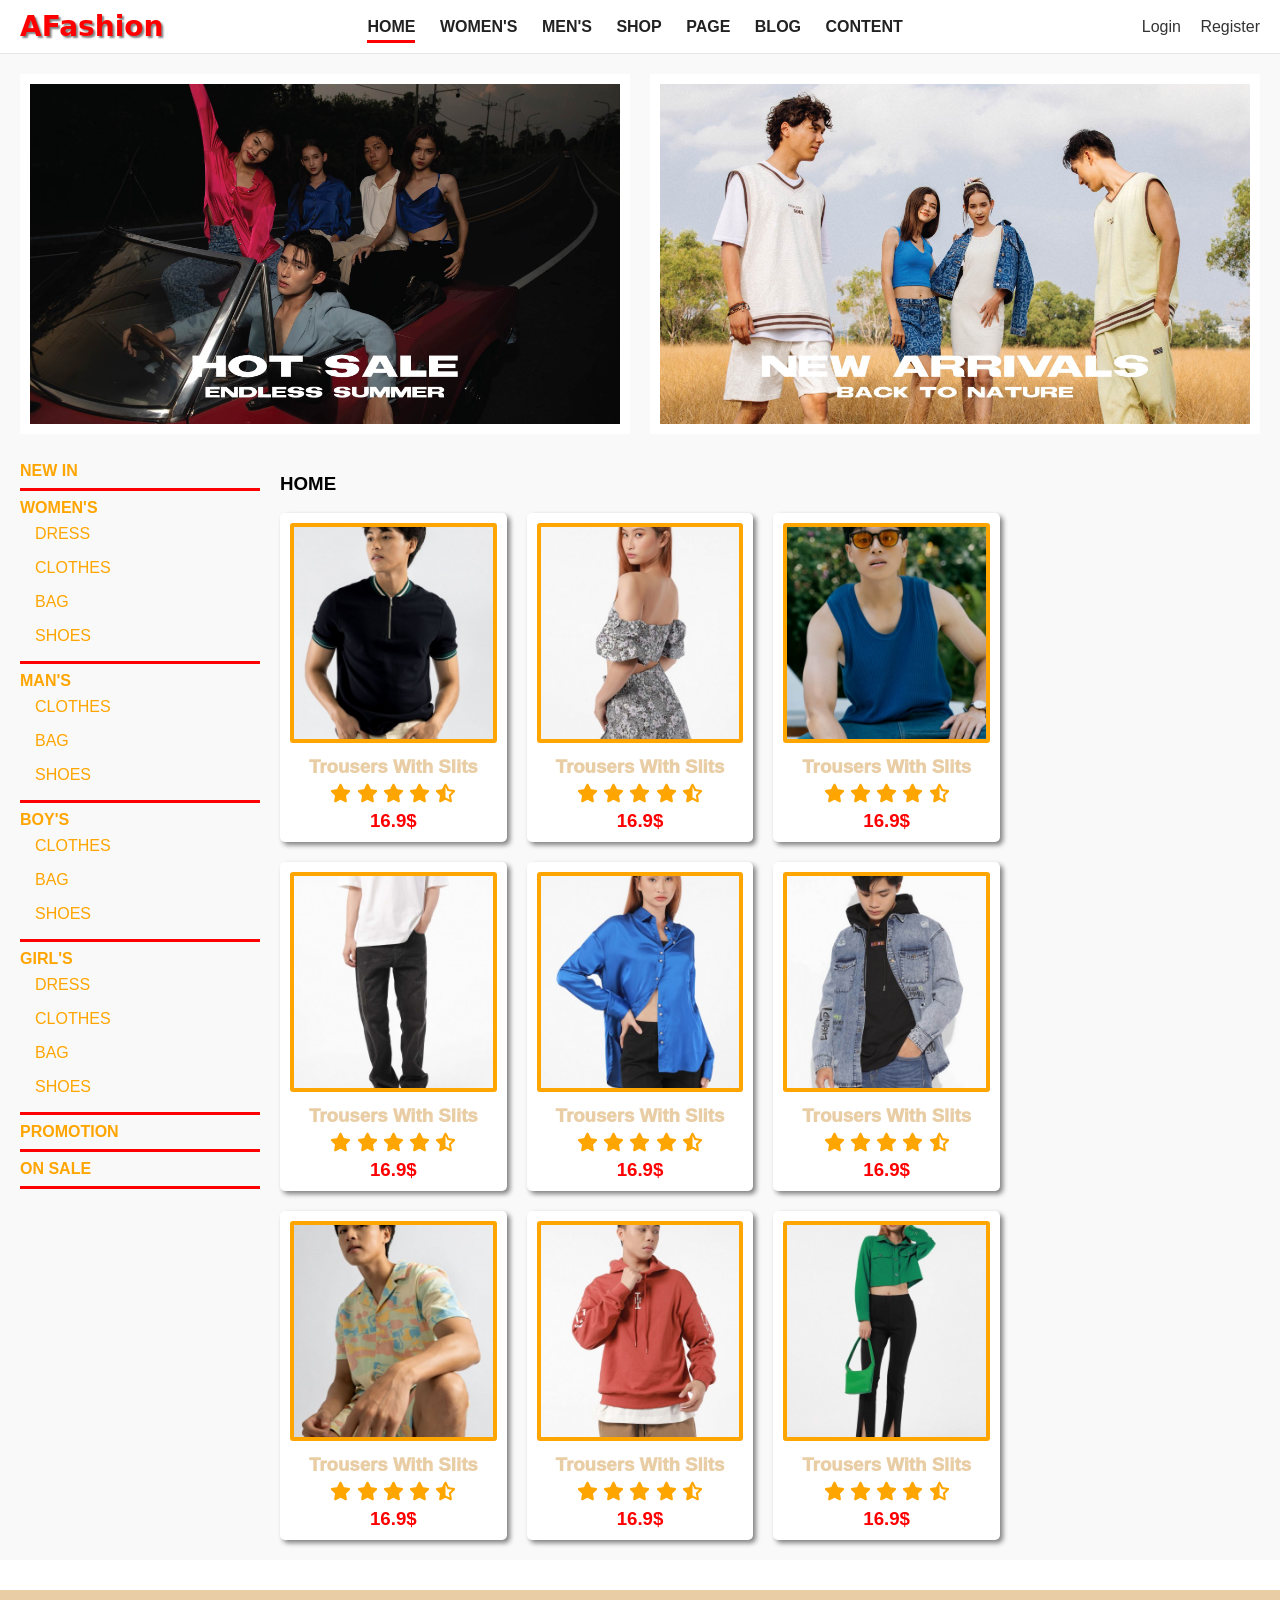
==== commit 36ed1124: "Swap cover banners back to original banners and apply object-fit cover + object-position center 25%" ====
--- a/index.html
+++ b/index.html
@@ -32,8 +32,8 @@
     
     <div class="body">
         <div class="cover">
-            <img src="1.jpg" alt="Cover 1">
-            <img src="2.jpg" alt="Cover 2">
+            <img src="hot-sale-app-banner.jpg" alt="Hot Sale Banner">
+            <img src="new-arrivals-app-banner.jpg" alt="New Arrivals Banner">
         </div>
         
         <div class="container">
--- a/main.css
+++ b/main.css
@@ -17,14 +17,15 @@
     box-sizing: border-box;
 }
 
+/* HEADER: slimmer and neutral background so hero images pop */
 .header {
-    background-color: var(--col5);
+    background-color: #ffffff; /* changed from tan/gold to clean white */
     display: flex;
     justify-content: space-between;
-    padding: 20px;
+    padding: 10px 20px; /* reduced vertical padding to slim header */
     align-items: center;
-    border-bottom: 3px solid var(--col3);
-    box-shadow: 3px 3px 3px var(--col4);
+    border-bottom: 1px solid #e6e6e6; /* subtle separator */
+    box-shadow: none; /* remove heavy shadow to reduce visual weight */
     position: sticky;
     top: 0;
     z-index: 100;
@@ -40,19 +41,22 @@
     display: inline;
     margin-right: 20px;
     cursor: pointer;
+    color: #222; /* darker nav text on white background */
+    font-weight: 600;
 }
 
 .menu li:hover, .home {
     color: var(--col2);
-    text-shadow: 2px 2px 1px var(--col3);
+    text-shadow: none;
     border-bottom: 3px solid var(--col2);
     padding-bottom: 5px;
-    box-shadow: 0 2px 1px var(--col3);
+    box-shadow: none;
 }
 
 .log span {
     margin-left: 15px;
     cursor: pointer;
+    color: #333;
 }
 
 .body {
@@ -63,27 +67,41 @@
 
 .logo {
     font-family: "Sekuya", system-ui, sans-serif;
-    font-size: 30px;
+    font-size: 28px; /* slightly smaller to match reduced header */
     color: var(--col2);
     text-shadow: 2px 2px 2px var(--col4);
+    font-weight: 800;
 }
 
+/* COVER / HERO IMAGES - responsive and preserve aspect ratio */
 .cover {
     display: flex;
+    gap: 20px;
     justify-content: space-between;
+    align-items: center;
     margin-bottom: 20px;
 }
 
+/* Two images side-by-side that scale and crop nicely to a fixed height */
 .cover img {
-    width: 49%;
+    width: calc(50% - 10px);
+    max-width: 100%;
+    height: 360px;            /* fixed visual height for consistent layout */
+    object-fit: cover;        /* fill the area without distortion */
+    object-position: center 25%; /* keep important subject visible */
     border: 10px solid var(--col3);
-    transition-duration: 0.5s;
-    object-fit: cover;
-    max-height: 350px;
+    transition: transform 0.5s ease;
 }
 
+/* Hover effect keeps layout stable */
 .cover img:hover {
     transform: scale(1.02);
+}
+
+/* Stack on small screens and reduce height */
+@media (max-width: 768px) {
+    .cover { flex-direction: column; }
+    .cover img { width: 100%; height: 220px; object-position: center top; }
 }
 
 .container {
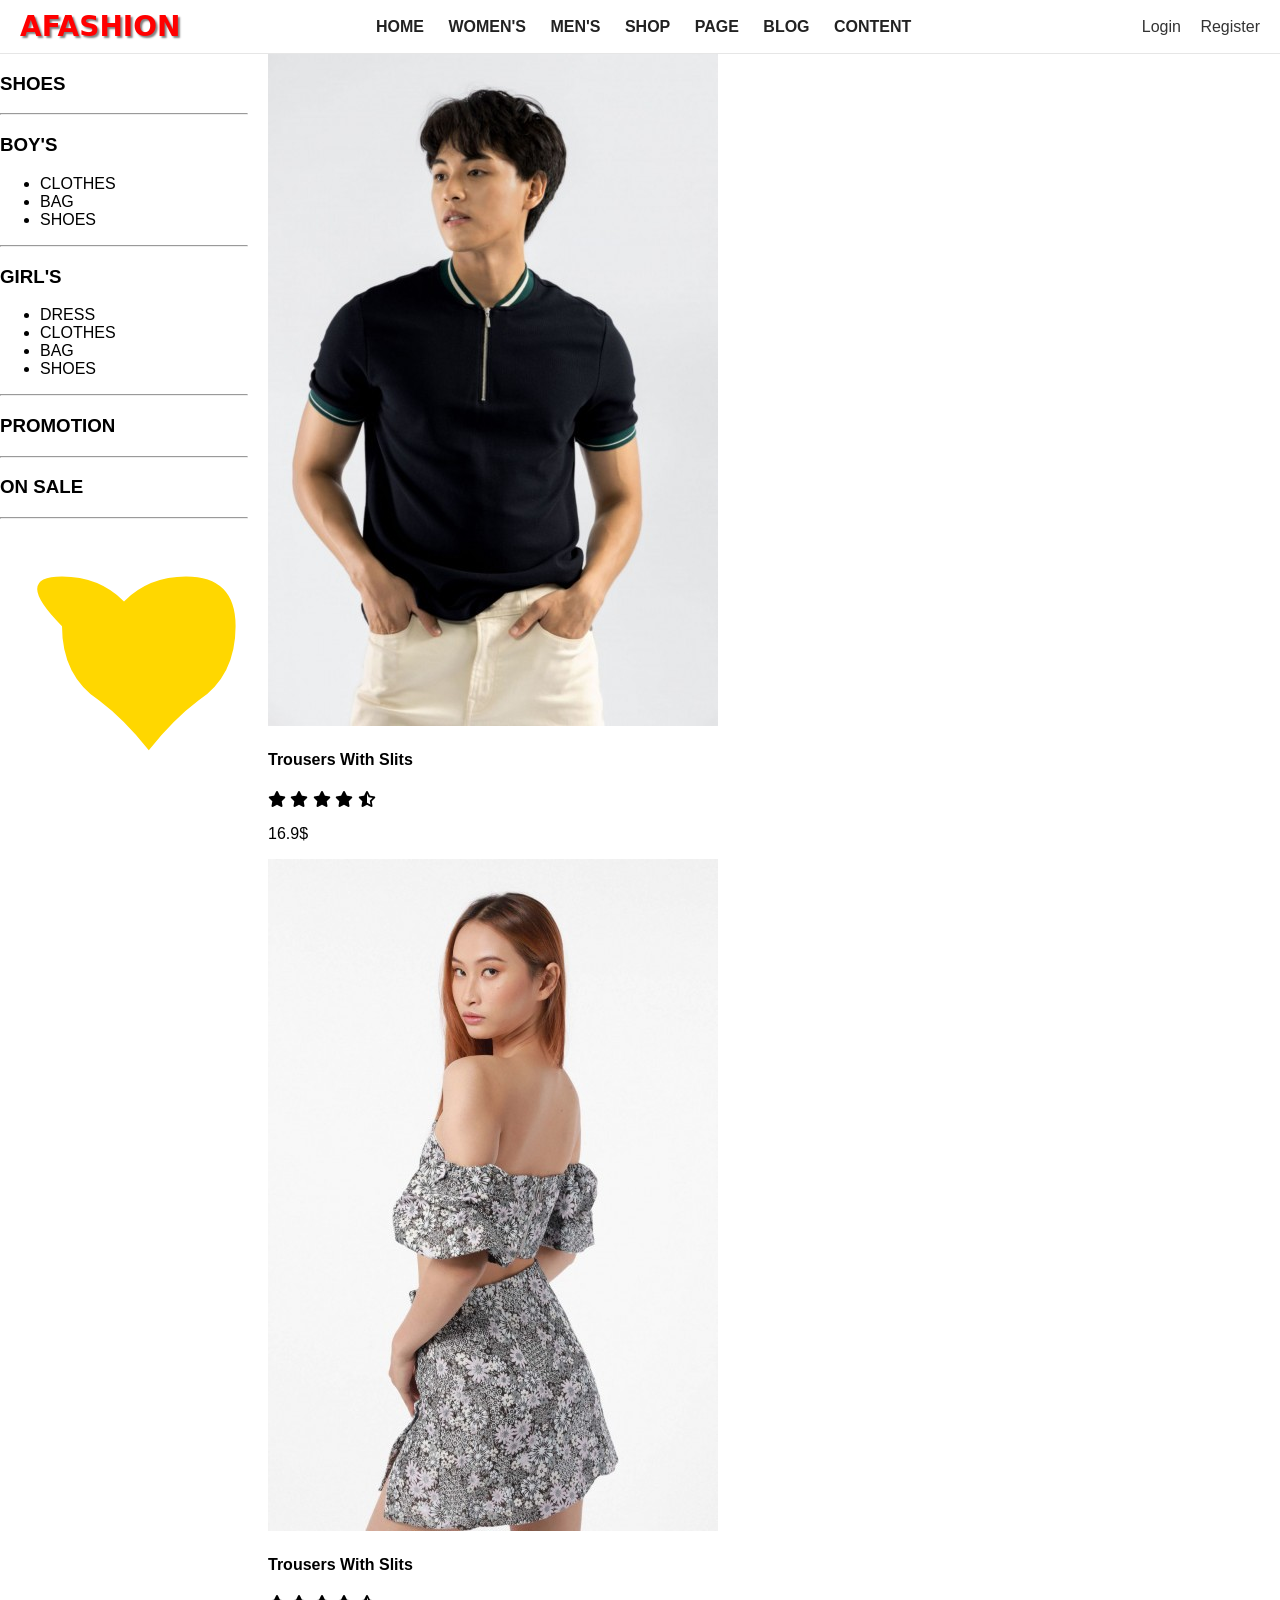
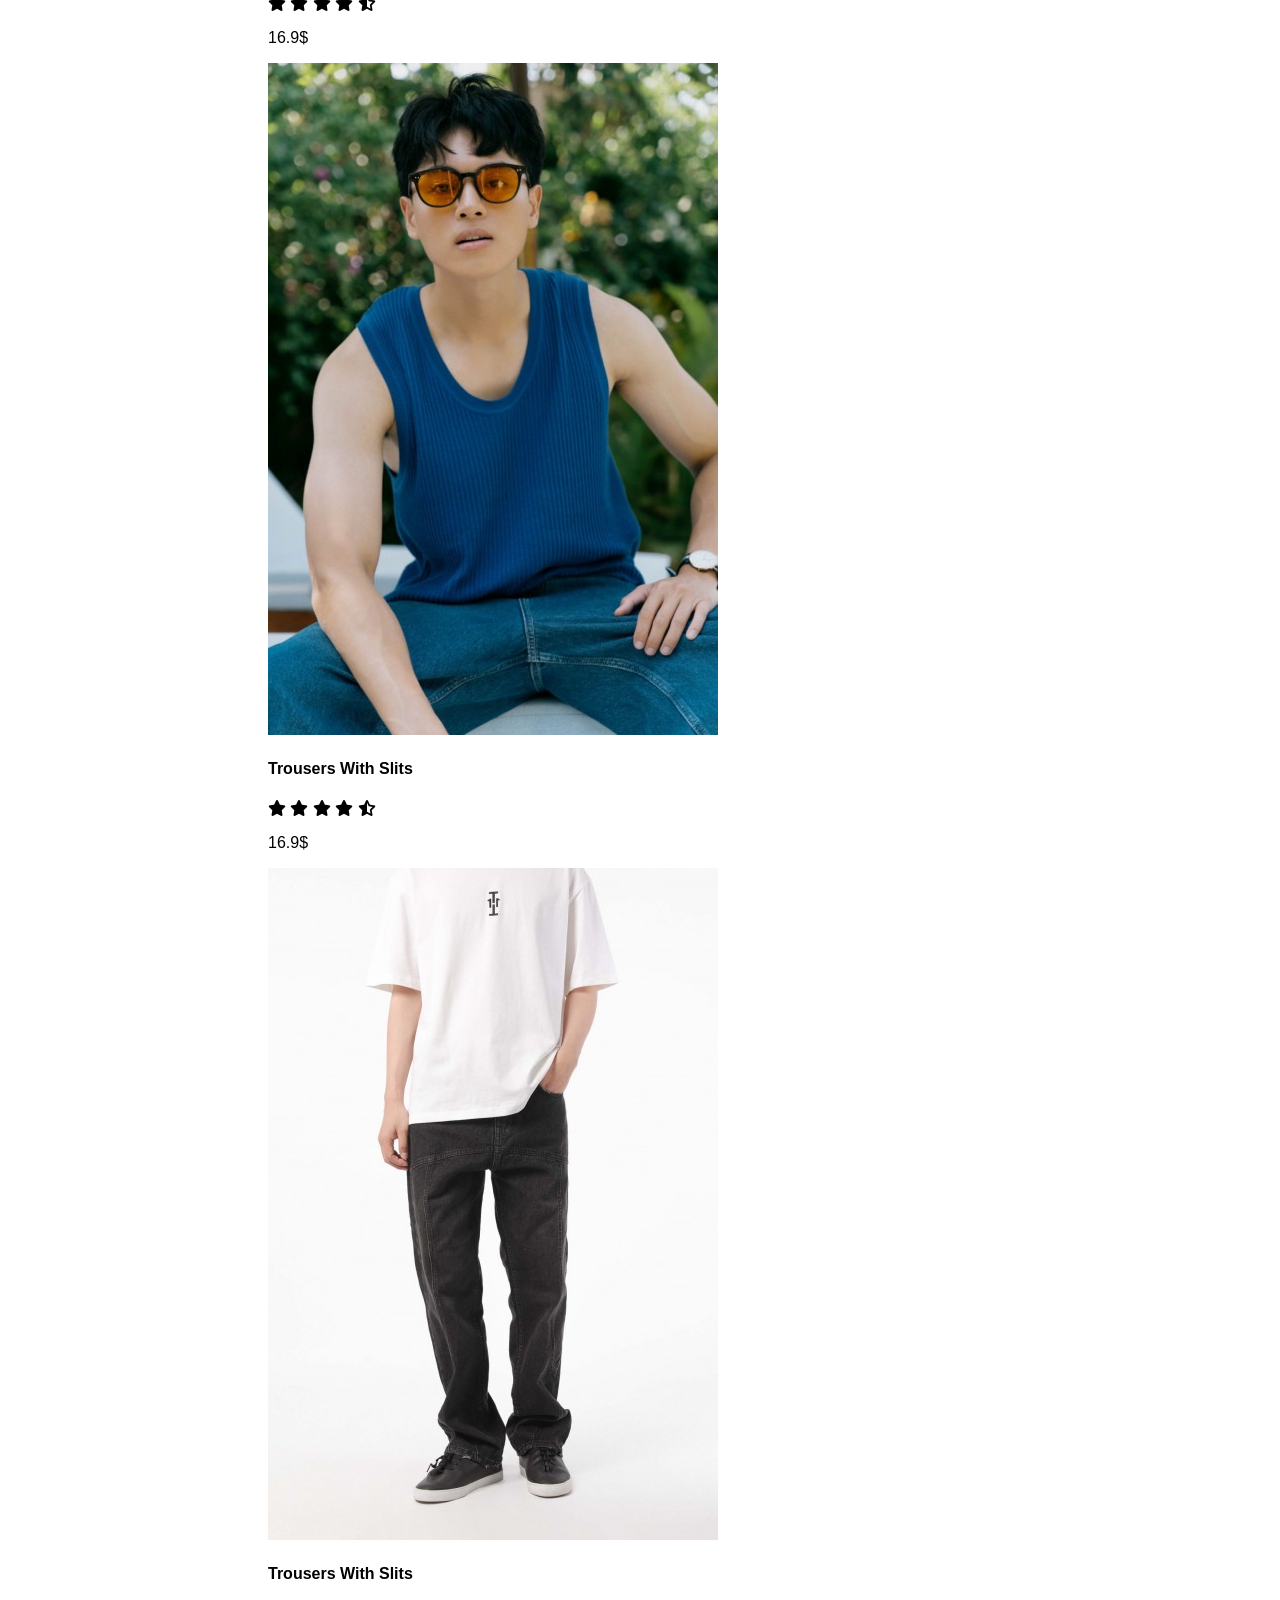
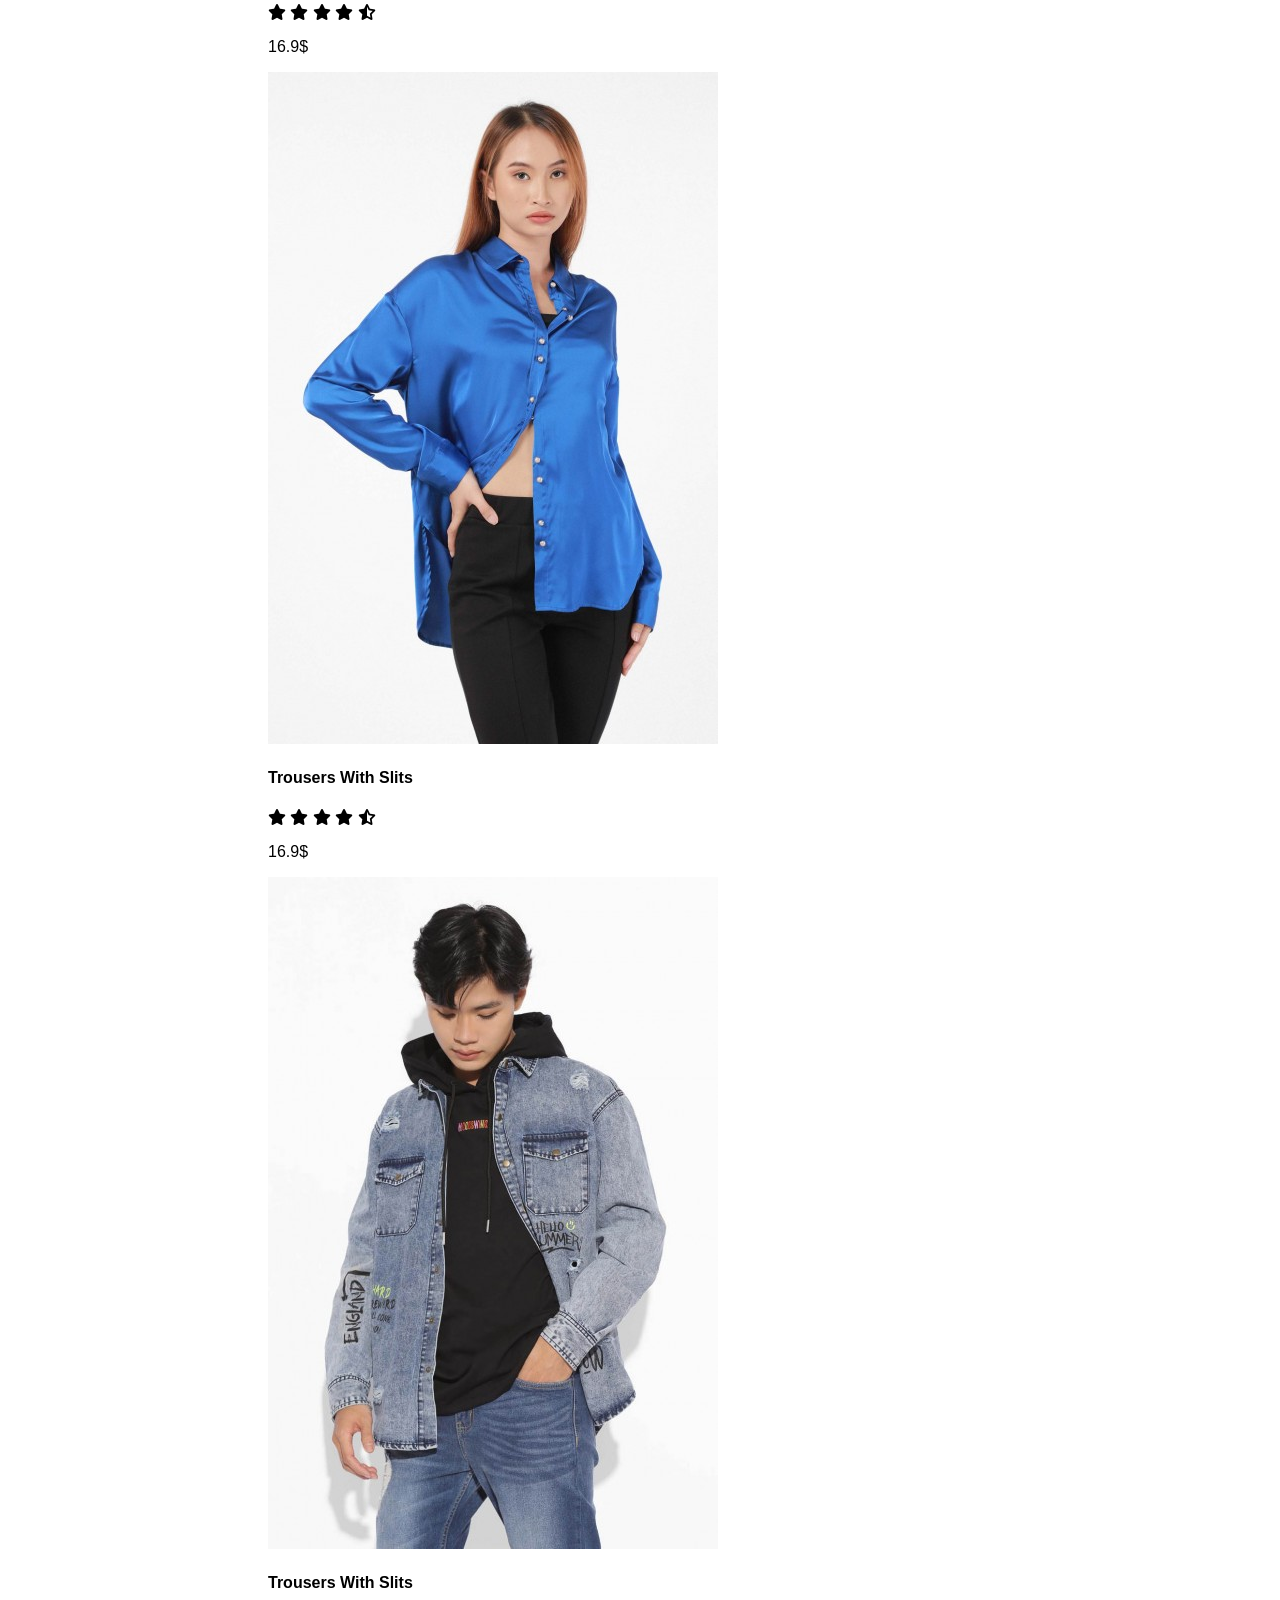
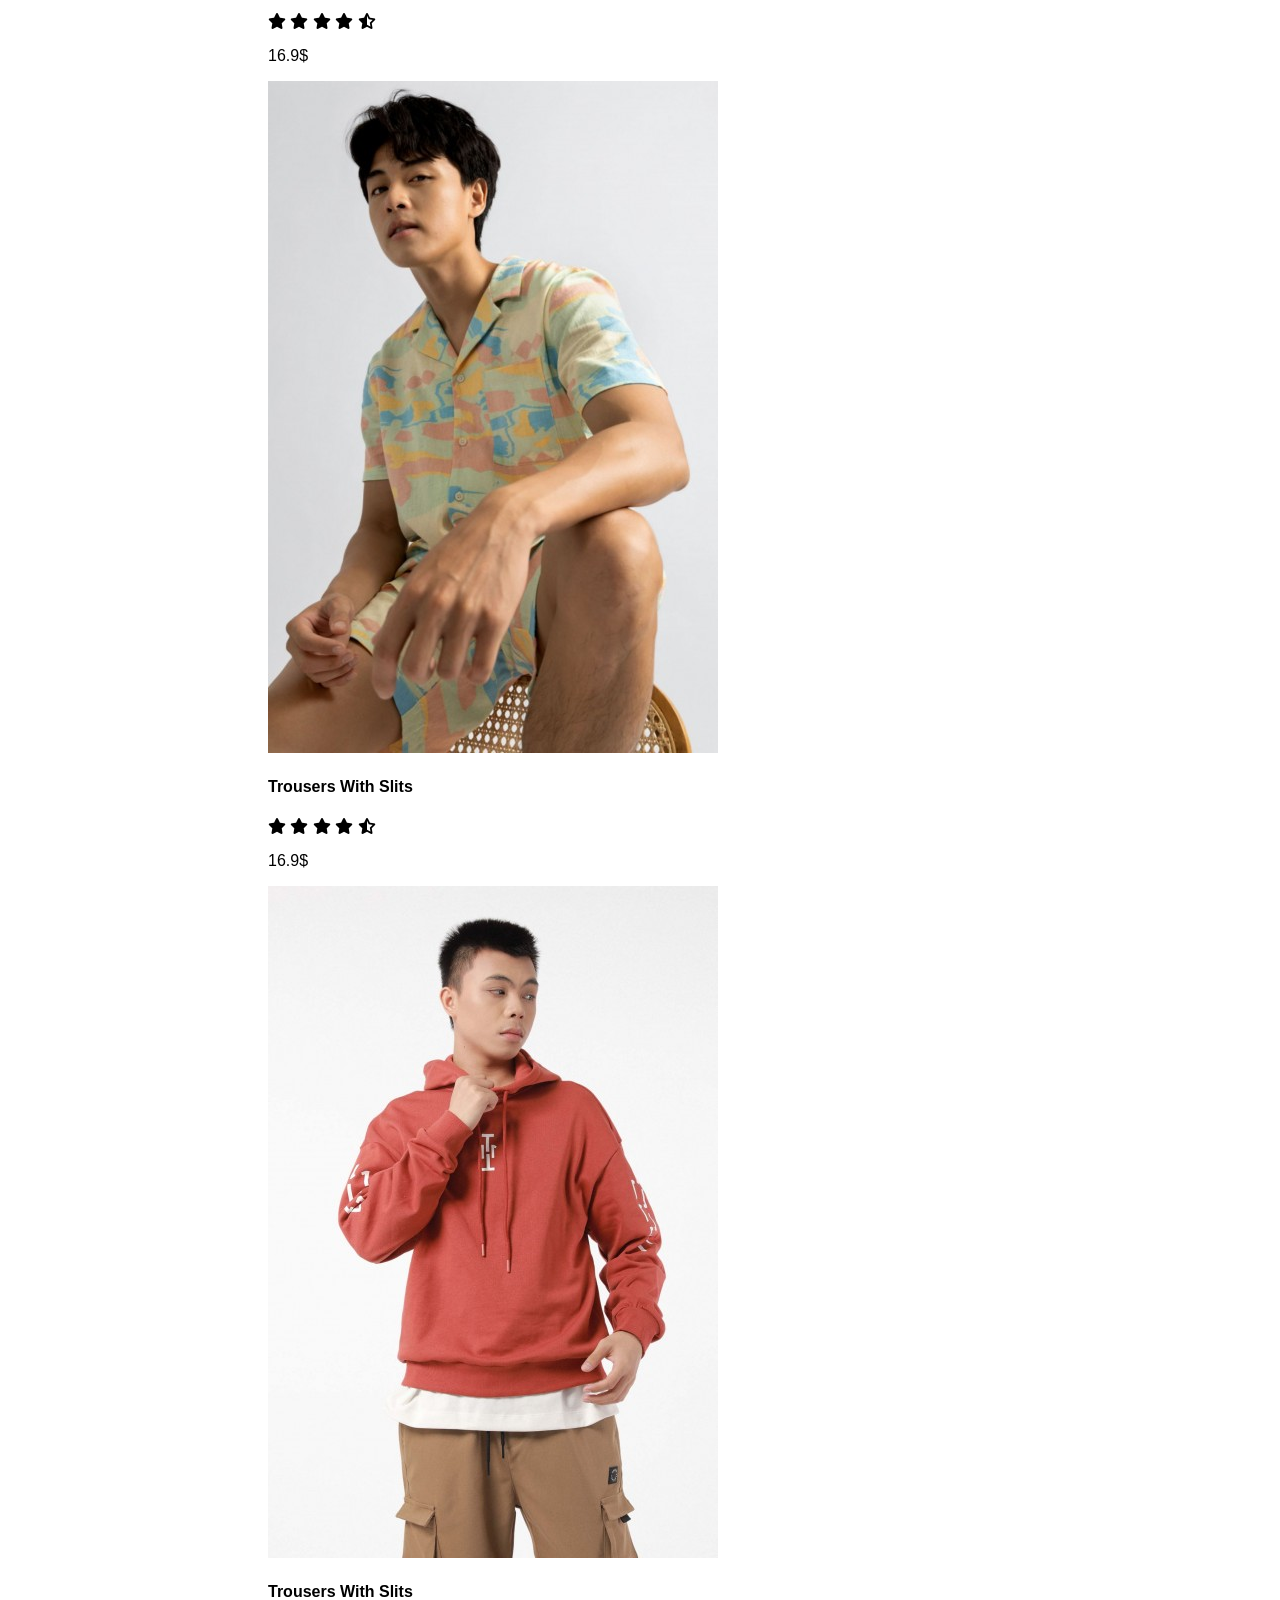
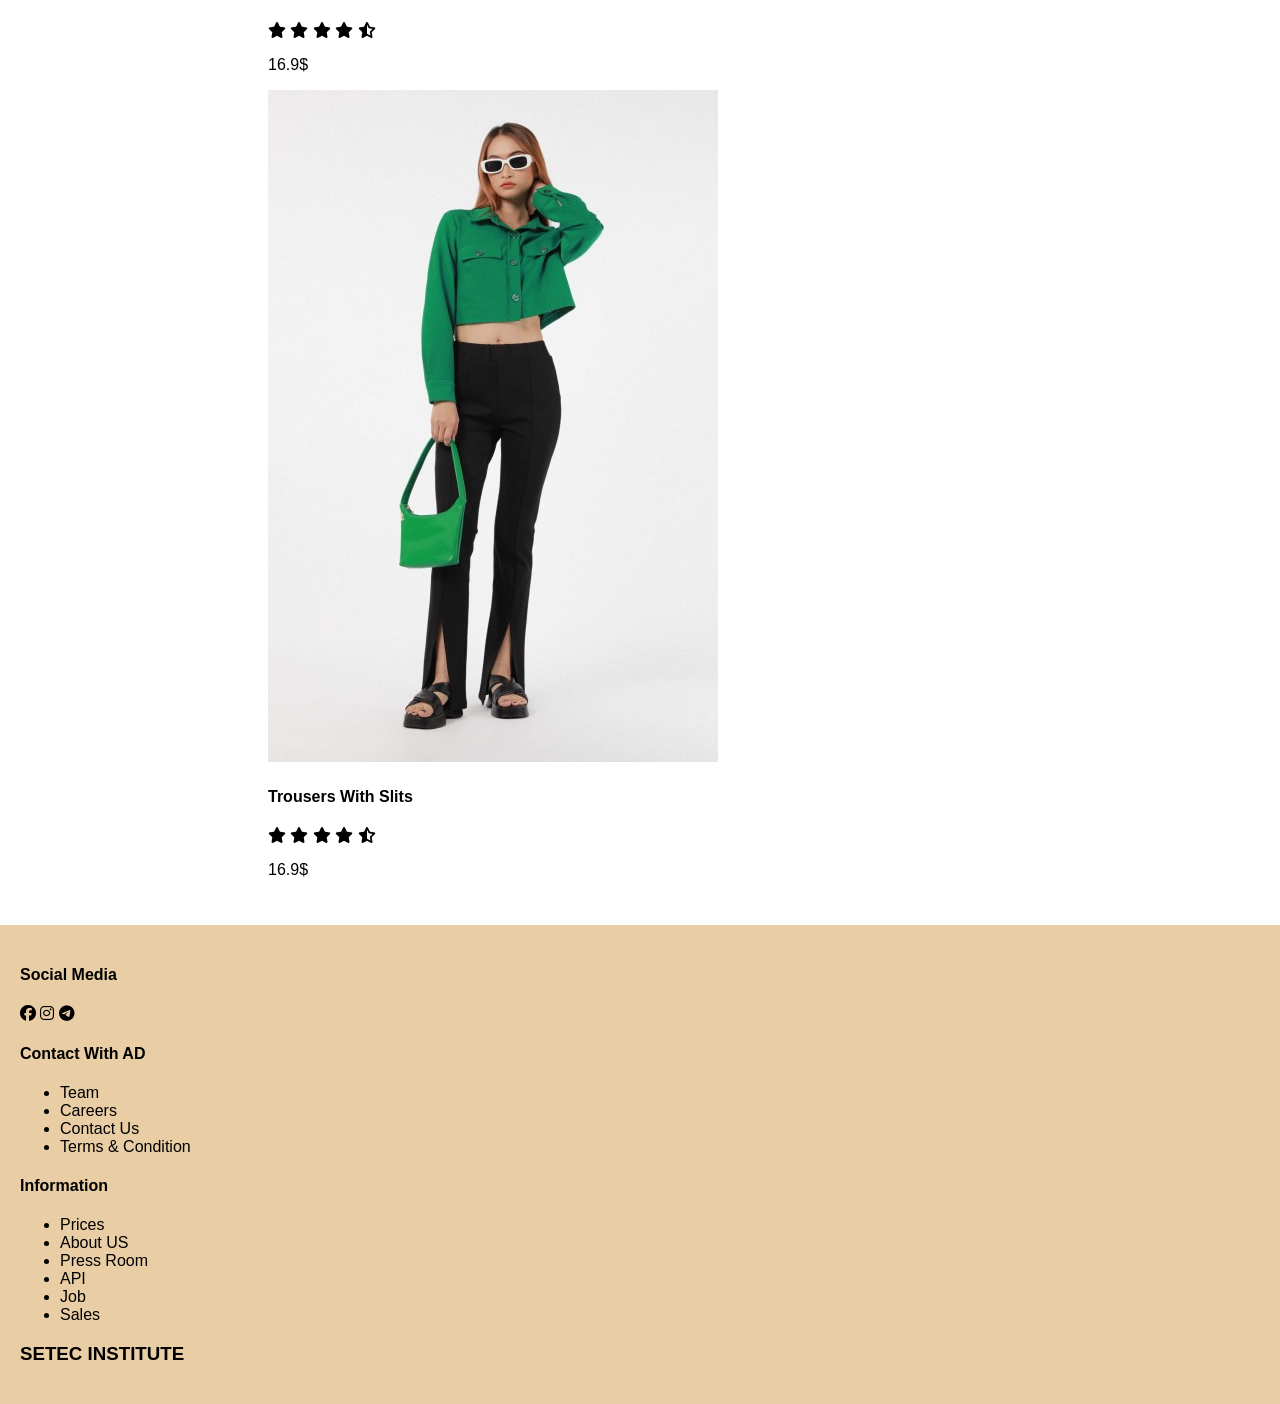
==== commit b6c0eff4: "Redesign with sidebar + 4-column product grid layout" ====
--- a/index.html
+++ b/index.html
@@ -3,19 +3,18 @@
 <head>
     <meta charset="UTF-8">
     <meta name="viewport" content="width=device-width, initial-scale=1.0">
-    <title>AFashion</title>
+    <title>AFashion - Premium Fashion Store</title>
     <link rel="icon" href="1.jpg">
     <link rel="stylesheet" href="https://cdnjs.cloudflare.com/ajax/libs/font-awesome/6.5.0/css/all.min.css">
     <link rel="stylesheet" href="main.css">
 </head>
 <body>
+    <!-- HEADER -->
     <div class="header">
-        <div class="logo">
-            AFashion
-        </div>
+        <div class="logo">AFASHION</div>
         <div class="menu">
             <ul>
-                <li class="home">HOME</li>
+                <li>HOME</li>
                 <li>WOMEN'S</li>
                 <li>MEN'S</li>
                 <li>SHOP</li>
@@ -29,172 +28,222 @@
             <span>Register</span>
         </div>
     </div>
-    
-    <div class="body">
-        <div class="cover">
-            <img src="hot-sale-app-banner.jpg" alt="Hot Sale Banner">
-            <img src="new-arrivals-app-banner.jpg" alt="New Arrivals Banner">
-        </div>
-        
-        <div class="container">
-            <div class="panel_l">
-                <ul>
-                    <li>NEW IN</li>
-                    <li>WOMEN'S
-                        <ul>
-                            <li>DRESS</li>
-                            <li>CLOTHES</li>
-                            <li>BAG</li>
-                            <li>SHOES</li>
-                        </ul>
-                    </li>
-                    <li>MAN'S
-                        <ul>
-                            <li>CLOTHES</li>
-                            <li>BAG</li>
-                            <li>SHOES</li>
-                        </ul>
-                    </li>
-                    <li>BOY'S
-                        <ul>
-                            <li>CLOTHES</li>
-                            <li>BAG</li>
-                            <li>SHOES</li>
-                        </ul>
-                    </li>
-                    <li>GIRL'S
-                        <ul>
-                            <li>DRESS</li>
-                            <li>CLOTHES</li>
-                            <li>BAG</li>
-                            <li>SHOES</li>
-                        </ul>
-                    </li>
-                    <li>PROMOTION</li>
-                    <li>ON SALE</li>
-                </ul>
-            </div>
-            
-            <div class="panel_M">
-                <h3>HOME</h3>
-                <div class="pro-listing">
-                    <div class="product">
-                        <img src="1.jpg" alt="Product 1">
-                        <div class="pro_name">Trousers With Slits</div>
-                        <div class="pro_rating">
-                            <i class="fa-solid fa-star"></i>
-                            <i class="fa-solid fa-star"></i>
-                            <i class="fa-solid fa-star"></i>
-                            <i class="fa-solid fa-star"></i>
-                            <i class="fa-solid fa-star-half-stroke"></i>
-                        </div>
-                        <div class="pro_price">16.9$</div>
-                    </div>
-                    <div class="product">
-                        <img src="2.jpg" alt="Product 2">
-                        <div class="pro_name">Trousers With Slits</div>
-                        <div class="pro_rating">
-                            <i class="fa-solid fa-star"></i>
-                            <i class="fa-solid fa-star"></i>
-                            <i class="fa-solid fa-star"></i>
-                            <i class="fa-solid fa-star"></i>
-                            <i class="fa-solid fa-star-half-stroke"></i>
-                        </div>
-                        <div class="pro_price">16.9$</div>
-                    </div>
-                    <div class="product">
-                        <img src="3.jpg" alt="Product 3">
-                        <div class="pro_name">Trousers With Slits</div>
-                        <div class="pro_rating">
-                            <i class="fa-solid fa-star"></i>
-                            <i class="fa-solid fa-star"></i>
-                            <i class="fa-solid fa-star"></i>
-                            <i class="fa-solid fa-star"></i>
-                            <i class="fa-solid fa-star-half-stroke"></i>
-                        </div>
-                        <div class="pro_price">16.9$</div>
-                    </div>
-                    <div class="product">
-                        <img src="4.jpg" alt="Product 4">
-                        <div class="pro_name">Trousers With Slits</div>
-                        <div class="pro_rating">
-                            <i class="fa-solid fa-star"></i>
-                            <i class="fa-solid fa-star"></i>
-                            <i class="fa-solid fa-star"></i>
-                            <i class="fa-solid fa-star"></i>
-                            <i class="fa-solid fa-star-half-stroke"></i>
-                        </div>
-                        <div class="pro_price">16.9$</div>
-                    </div>
-                    <div class="product">
-                        <img src="5.jpg" alt="Product 5">
-                        <div class="pro_name">Trousers With Slits</div>
-                        <div class="pro_rating">
-                            <i class="fa-solid fa-star"></i>
-                            <i class="fa-solid fa-star"></i>
-                            <i class="fa-solid fa-star"></i>
-                            <i class="fa-solid fa-star"></i>
-                            <i class="fa-solid fa-star-half-stroke"></i>
-                        </div>
-                        <div class="pro_price">16.9$</div>
-                    </div>
-                    <div class="product">
-                        <img src="6.jpg" alt="Product 6">
-                        <div class="pro_name">Trousers With Slits</div>
-                        <div class="pro_rating">
-                            <i class="fa-solid fa-star"></i>
-                            <i class="fa-solid fa-star"></i>
-                            <i class="fa-solid fa-star"></i>
-                            <i class="fa-solid fa-star"></i>
-                            <i class="fa-solid fa-star-half-stroke"></i>
-                        </div>
-                        <div class="pro_price">16.9$</div>
-                    </div>
-                    <div class="product">
-                        <img src="7.jpg" alt="Product 7">
-                        <div class="pro_name">Trousers With Slits</div>
-                        <div class="pro_rating">
-                            <i class="fa-solid fa-star"></i>
-                            <i class="fa-solid fa-star"></i>
-                            <i class="fa-solid fa-star"></i>
-                            <i class="fa-solid fa-star"></i>
-                            <i class="fa-solid fa-star-half-stroke"></i>
-                        </div>
-                        <div class="pro_price">16.9$</div>
-                    </div>
-                    <div class="product">
-                        <img src="8.jpg" alt="Product 8">
-                        <div class="pro_name">Trousers With Slits</div>
-                        <div class="pro_rating">
-                            <i class="fa-solid fa-star"></i>
-                            <i class="fa-solid fa-star"></i>
-                            <i class="fa-solid fa-star"></i>
-                            <i class="fa-solid fa-star"></i>
-                            <i class="fa-solid fa-star-half-stroke"></i>
-                        </div>
-                        <div class="pro_price">16.9$</div>
-                    </div>
-                    <div class="product">
-                        <img src="9.jpg" alt="Product 9">
-                        <div class="pro_name">Trousers With Slits</div>
-                        <div class="pro_rating">
-                            <i class="fa-solid fa-star"></i>
-                            <i class="fa-solid fa-star"></i>
-                            <i class="fa-solid fa-star"></i>
-                            <i class="fa-solid fa-star"></i>
-                            <i class="fa-solid fa-star-half-stroke"></i>
-                        </div>
-                        <div class="pro_price">16.9$</div>
-                    </div>
-                </div>
-            </div>
-            
-            <div class="panel_r">
-            </div>
-        </div>
+
+    <!-- MAIN CONTAINER -->
+    <div class="container">
+        <!-- LEFT SIDEBAR -->
+        <div class="sidebar">
+            <div class="sidebar-section">
+                <h3>SHOES</h3>
+                <hr>
+            </div>
+            <div class="sidebar-section">
+                <h3>BOY'S</h3>
+                <ul>
+                    <li>CLOTHES</li>
+                    <li>BAG</li>
+                    <li>SHOES</li>
+                </ul>
+                <hr>
+            </div>
+            <div class="sidebar-section">
+                <h3>GIRL'S</h3>
+                <ul>
+                    <li>DRESS</li>
+                    <li>CLOTHES</li>
+                    <li>BAG</li>
+                    <li>SHOES</li>
+                </ul>
+                <hr>
+            </div>
+            <div class="sidebar-section">
+                <h3>PROMOTION</h3>
+                <hr>
+            </div>
+            <div class="sidebar-section">
+                <h3>ON SALE</h3>
+                <hr>
+            </div>
+            <div class="sidebar-logo">
+                <svg viewBox="0 0 200 200" xmlns="http://www.w3.org/2000/svg">
+                    <path d="M 50 80 Q 50 120 80 140 Q 100 155 120 180 Q 140 155 160 140 Q 190 120 190 80 Q 190 40 150 40 Q 120 40 100 60 Q 80 40 50 40 Q 10 40 50 80" fill="#FFD700" stroke="none"/>
+                </svg>
+            </div>
+        </div>
+
+        <!-- CENTER - PRODUCTS -->
+        <div class="products-section">
+            <div class="products-grid">
+                <!-- Product 1 -->
+                <div class="product-card">
+                    <img src="1.jpg" alt="Product 1">
+                    <h4>Trousers With Slits</h4>
+                    <div class="rating">
+                        <i class="fas fa-star"></i>
+                        <i class="fas fa-star"></i>
+                        <i class="fas fa-star"></i>
+                        <i class="fas fa-star"></i>
+                        <i class="fas fa-star-half-alt"></i>
+                    </div>
+                    <p class="price">16.9$</p>
+                </div>
+
+                <!-- Product 2 -->
+                <div class="product-card">
+                    <img src="2.jpg" alt="Product 2">
+                    <h4>Trousers With Slits</h4>
+                    <div class="rating">
+                        <i class="fas fa-star"></i>
+                        <i class="fas fa-star"></i>
+                        <i class="fas fa-star"></i>
+                        <i class="fas fa-star"></i>
+                        <i class="fas fa-star-half-alt"></i>
+                    </div>
+                    <p class="price">16.9$</p>
+                </div>
+
+                <!-- Product 3 -->
+                <div class="product-card">
+                    <img src="3.jpg" alt="Product 3">
+                    <h4>Trousers With Slits</h4>
+                    <div class="rating">
+                        <i class="fas fa-star"></i>
+                        <i class="fas fa-star"></i>
+                        <i class="fas fa-star"></i>
+                        <i class="fas fa-star"></i>
+                        <i class="fas fa-star-half-alt"></i>
+                    </div>
+                    <p class="price">16.9$</p>
+                </div>
+
+                <!-- Product 4 -->
+                <div class="product-card">
+                    <img src="4.jpg" alt="Product 4">
+                    <h4>Trousers With Slits</h4>
+                    <div class="rating">
+                        <i class="fas fa-star"></i>
+                        <i class="fas fa-star"></i>
+                        <i class="fas fa-star"></i>
+                        <i class="fas fa-star"></i>
+                        <i class="fas fa-star-half-alt"></i>
+                    </div>
+                    <p class="price">16.9$</p>
+                </div>
+
+                <!-- Product 5 -->
+                <div class="product-card">
+                    <img src="5.jpg" alt="Product 5">
+                    <h4>Trousers With Slits</h4>
+                    <div class="rating">
+                        <i class="fas fa-star"></i>
+                        <i class="fas fa-star"></i>
+                        <i class="fas fa-star"></i>
+                        <i class="fas fa-star"></i>
+                        <i class="fas fa-star-half-alt"></i>
+                    </div>
+                    <p class="price">16.9$</p>
+                </div>
+
+                <!-- Product 6 -->
+                <div class="product-card">
+                    <img src="6.jpg" alt="Product 6">
+                    <h4>Trousers With Slits</h4>
+                    <div class="rating">
+                        <i class="fas fa-star"></i>
+                        <i class="fas fa-star"></i>
+                        <i class="fas fa-star"></i>
+                        <i class="fas fa-star"></i>
+                        <i class="fas fa-star-half-alt"></i>
+                    </div>
+                    <p class="price">16.9$</p>
+                </div>
+
+                <!-- Product 7 -->
+                <div class="product-card">
+                    <img src="7.jpg" alt="Product 7">
+                    <h4>Trousers With Slits</h4>
+                    <div class="rating">
+                        <i class="fas fa-star"></i>
+                        <i class="fas fa-star"></i>
+                        <i class="fas fa-star"></i>
+                        <i class="fas fa-star"></i>
+                        <i class="fas fa-star-half-alt"></i>
+                    </div>
+                    <p class="price">16.9$</p>
+                </div>
+
+                <!-- Product 8 -->
+                <div class="product-card">
+                    <img src="8.jpg" alt="Product 8">
+                    <h4>Trousers With Slits</h4>
+                    <div class="rating">
+                        <i class="fas fa-star"></i>
+                        <i class="fas fa-star"></i>
+                        <i class="fas fa-star"></i>
+                        <i class="fas fa-star"></i>
+                        <i class="fas fa-star-half-alt"></i>
+                    </div>
+                    <p class="price">16.9$</p>
+                </div>
+
+                <!-- Product 9 -->
+                <div class="product-card">
+                    <img src="9.jpg" alt="Product 9">
+                    <h4>Trousers With Slits</h4>
+                    <div class="rating">
+                        <i class="fas fa-star"></i>
+                        <i class="fas fa-star"></i>
+                        <i class="fas fa-star"></i>
+                        <i class="fas fa-star"></i>
+                        <i class="fas fa-star-half-alt"></i>
+                    </div>
+                    <p class="price">16.9$</p>
+                </div>
+            </div>
+        </div>
+
+        <!-- RIGHT SIDEBAR -->
+        <div class="sidebar-right"></div>
     </div>
-    
-    <div class="footer">
-    </div>
+
+    <!-- FOOTER -->
+    <footer class="footer">
+        <div class="footer-content">
+            <div class="footer-column">
+                <h4>Social Media</h4>
+                <div class="social-icons">
+                    <i class="fab fa-facebook"></i>
+                    <i class="fab fa-instagram"></i>
+                    <i class="fab fa-telegram"></i>
+                </div>
+            </div>
+
+            <div class="footer-column">
+                <h4>Contact With AD</h4>
+                <ul>
+                    <li>Team</li>
+                    <li>Careers</li>
+                    <li>Contact Us</li>
+                    <li>Terms & Condition</li>
+                </ul>
+            </div>
+
+            <div class="footer-column">
+                <h4>Information</h4>
+                <ul>
+                    <li>Prices</li>
+                    <li>About US</li>
+                    <li>Press Room</li>
+                    <li>API</li>
+                    <li>Job</li>
+                    <li>Sales</li>
+                </ul>
+            </div>
+        </div>
+
+        <div class="footer-bottom">
+            <h3>SETEC INSTITUTE</h3>
+        </div>
+    </footer>
 </body>
 </html>
